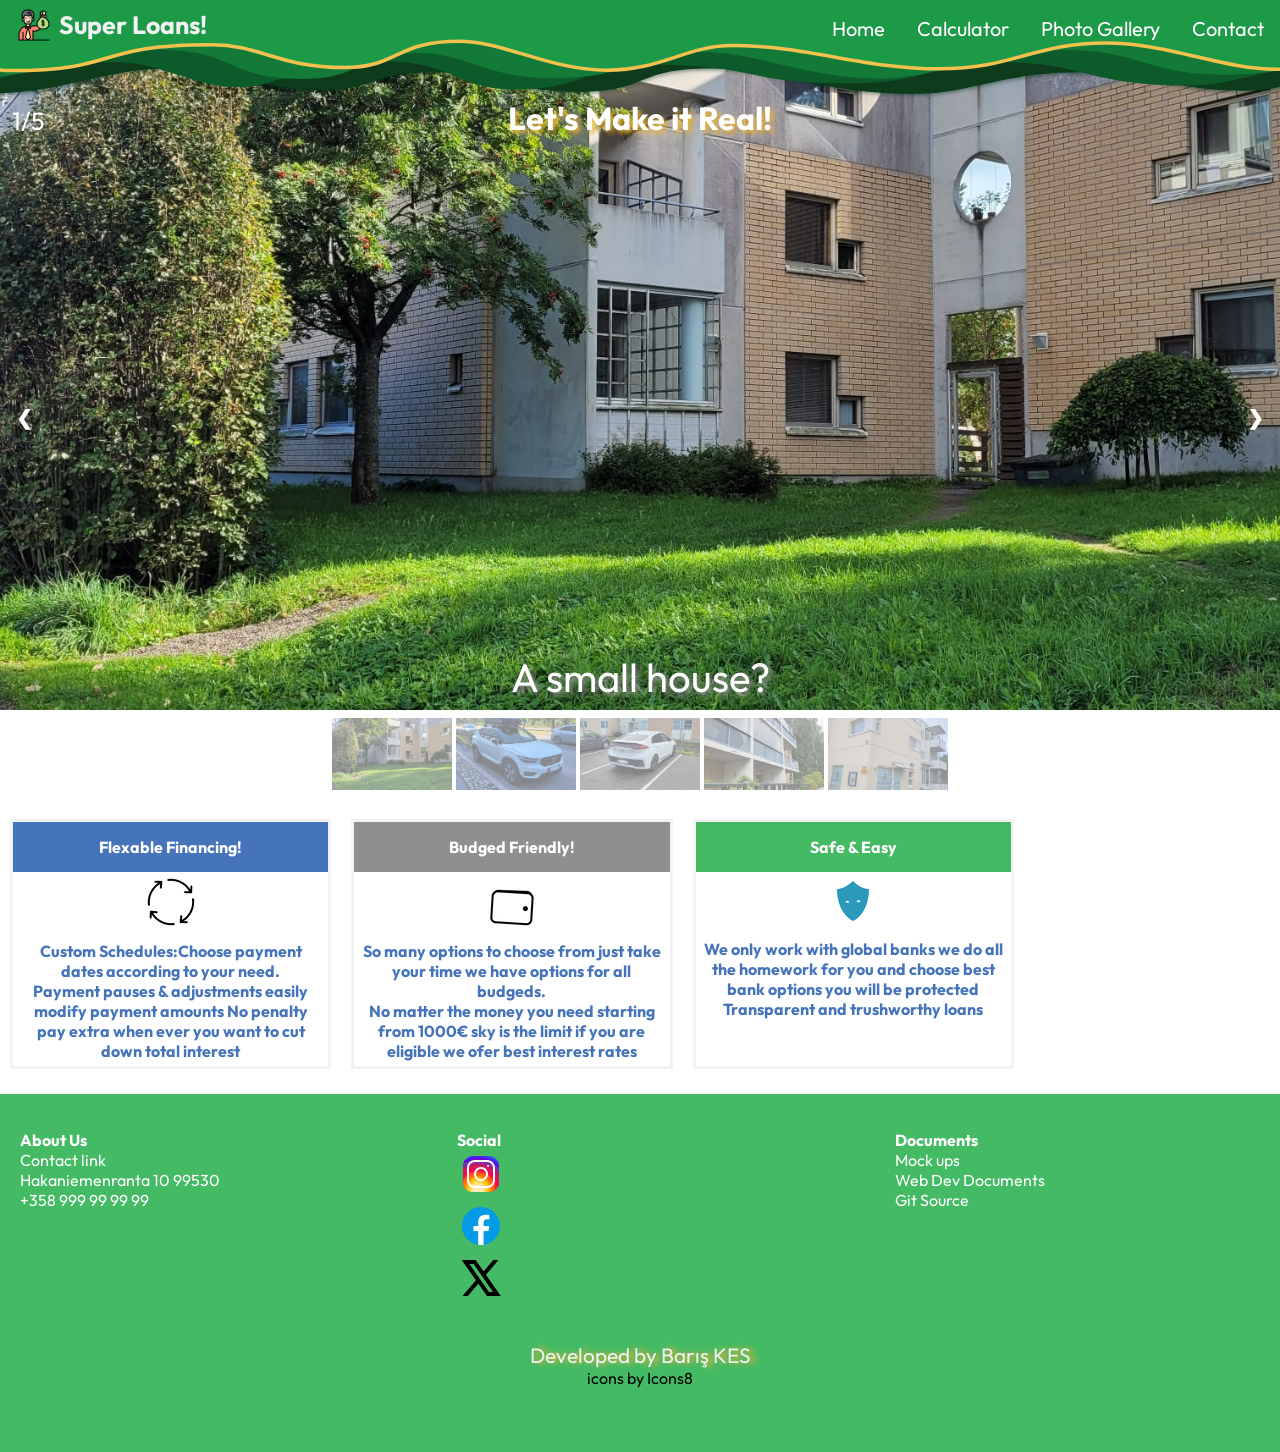
==== index.html @ 7c07ebcc "mockup updates and minor bug fixes.." ====
<!DOCTYPE html>
<html lang="en">

<head>
    <meta charset="UTF-8">
    <meta name="viewport" content="width=device-width, initial-scale=1.0">
    <title>Super Loans!</title>
    <link rel="icon" type="image/x-icon" href="./image/loan32.png">

    <link rel="stylesheet" href="./main.css">

    <link href="https://fonts.googleapis.com/css2?family=Outfit:wght@100..900&display=swap" rel="stylesheet">

</head>

<body>
    <nav>
        <div class="brand">
            <a href="./index.html"><img src="./image/loan32.png" alt="Home"></a>
            <div class="brandName"><a href="./index.html">Super Loans!</a> </div>
        </div>
        <ul>
            <li class="dekstop-menu"><a href="./index.html">Home</a></li>
            <li class="dekstop-menu"><a href="./Calculator/">Calculator</a></li>
            <li class="dekstop-menu"><a href="./Gallery/">Photo Gallery</a></li>
            <li class="dekstop-menu"><a href="./Contact/">Contact</a></li>
            <li class="mobile-menu" onclick="openSideMenu()"><a href="#"><img src="./image/icons8-top-menu-40.png"
                        alt=""></a></li>

        </ul>

        <ul class="sidebar"> <!-- Mobile Menu-->

            <li><a href="./index.html">Home</a></li>
            <li><a href="./Calculator/">Calculator</a></li>
            <li><a href="./Gallery/">Photo Gallery</a></li>
            <li><a href="./Contact/">Contact</a></li>
            <li onclick="closeSideMenu()"><a href="#"><img src="./image/icons8-close-50.png" alt=""></a></li>

        </ul>

    </nav>


    <div class="slider">
        <h1 class="main-content main-slogan"> Let's Make it Real!</h1>
        <div class="imageslider-container">
            <!--Slider Image-->
            <div class="slider-image">
                <div class="image-text">1/5</div>
                <img src="./image/loanAssets/haus1.jpeg" alt="Loan Image 1">
            </div>
            <div class="slider-image">
                <div class="image-text">2/5</div>
                <img src="./image/loanAssets/car1.jpeg" alt="Loan Image 2">

            </div>
            <div class="slider-image">
                <div class="image-text">3/5</div>
                <img src="./image/loanAssets/car2.jpeg" alt="Loan Image 3">

            </div>
            <div class="slider-image">
                <div class="image-text">4/5</div>
                <img src="./image/loanAssets/haus2.jpeg" alt="Loan Image 3">
            </div>
            <div class="slider-image">
                <div class="image-text">5/5</div>
                <img src="./image/loanAssets/haus3.jpeg" alt="Loan Image 3">
            </div>
        </div>
        <a class="previous" onclick="showSlideFromClick(-1)">&#10094;</a>
        <a class="next" onclick="showSlideFromClick(1)">&#10095;</a>
        <div class="current-image-caption">
            <p id="caption">-</p>
        </div>
    </div>
    <div class="thumbnail-images">
        <div class="image-column">
            <img class="pointer-cursor opacity-set" onclick="switchSlide(0)" src="./image/loanAssets/haus1.jpeg"
                alt="A small house?">
        </div>
        <div class="image-column">
            <img class="pointer-cursor opacity-set" onclick="switchSlide(1)" src="./image/loanAssets/car1.jpeg"
                alt="A nice SUV?">
        </div>

        <div class="image-column">
            <img class="pointer-cursor opacity-set" onclick="switchSlide(2)" src="./image/loanAssets/car2.jpeg"
                alt="Or just another sedan?">
        </div>
        <div class="image-column">
            <img class="pointer-cursor opacity-set" onclick="switchSlide(3)" src="./image/loanAssets/haus2.jpeg"
                alt="You can make anything real!">
        </div>
        <div class="image-column">
            <img class="pointer-cursor opacity-set" onclick="switchSlide(4)" src="./image/loanAssets/haus3.jpeg"
                alt="Even a small HOAS can be yours!">
        </div>
    </div>


    <div class="text-row">
        <div class="text-column col1">
            <div class="column-card">
                <h2>
                    Flexable Financing!
                </h2>
                <div class="text-column-content">
                    <p>
                        <img src="./image/icons8-process.gif" alt="process">
                    </p>
                    <p><strong>Custom Schedules:Choose payment dates</strong> according to your need.
                        <br>
                        <strong>Payment pauses & adjustments</strong> easily modify payment amounts
                        <strong>No penalty</strong> pay extra when ever you want to cut down total interest
                    </p>

                </div>
            </div>
        </div>
        <div class="text-column col2">
            <div class="column-card">
                <h2>
                    Budged Friendly!
                </h2>
                <div class="text-column-content">
                    <p>
                        <img src="./image/icons8-wallet.gif" alt="wallet">
                    </p>

                    <p><strong>So many options to choose from</strong> just take your time we have options for all
                        budgeds.
                        <br>
                        <strong>No matter the money you need</strong> starting from 1000€ sky is the limit if
                        you are eligible we ofer best interest rates

                    </p>



                </div>
            </div>
        </div>
        <div class="text-column col3">
            <div class="column-card">
                <h2>
                    Safe & Easy
                </h2>
                <div class="text-column-content">
                    <div class="text-column-content">
                        <p>
                            <img src="./image/icons8-protect.gif" alt="protect">
                        </p>

                        <p><strong>We only work with global banks</strong> we do all the homework for you and choose
                            best bank options
                            you will be <strong>protected</strong>
                            <br>
                            Transparent and trushworthy loans

                        </p>



                    </div>
                </div>
            </div>
        </div>


    </div>

   <footer>
        <div class="footer-content">
            <div class="footer-heading ">
                <h2> About Us</h2>
                <a href="../Contact/"> Contact link</a>
                <a href="#">  Hakaniemenranta 10 99530 </a>
                <a href="#">  +358 999 99 99 99</a>
            </div>
            <div class="footer-heading">
                <h2> Social</h2>
                <a href="#">  <img src="image/icons8-instagram-48.png" alt=""> </a>
                <a href="#">   <img src="image/icons8-facebook-48.png" alt=""> </a>
                <a href="#">   <img src="image/icons8-x-48.png" alt=""> </a>
            </div>
            <div class="footer-heading">
                <h2> Documents</h2>
                
                <a  target="_blank" href="./WebReports/LoanWebSiteMockUp.png">  Mock ups </a>
                
                <a  target="_blank" href="./WebReports/NewSuperLoanWebSiteDocumen.docx">  Web Dev Documents </a>
                <a  target="_blank" href="https://github.com/bariskes11/NewLoadWebSite">  Git Source </a>
            </div>
        </div>

        <div class="poweredby">
            <a class="developer" target="_blank" href="https://bariskes.com">Developed by Barış KES </a>        
            
            
            <br>
            
        <a target="_blank" href="https://icons8.com"> icons by Icons8</a>
        </div>
    </footer>
    <script  src="javascript/imageslider.js"></script>
    <script  src="javascript/menuItems.js"></script>
</body>





</html>
---- main.css ----
/* COLOR PALETTE
#45BA64
#45BAB2
#4574BA
#454545
#F2F2F2
#8F8F8F
*/

:root {
    --palette1: #45BA64;
    --palette2: #45BAB2;
    --palette3: #4574BA;
    --palette4: #e9b234;
    --palette5: #F2F2F2;
    --palette6: #8F8F8F;
    --textcolor1: #FFFFFF;

}


* {

    margin: 0;
    padding: 0;
    box-sizing: border-box;
    

}
body
{
    min-height: 100vh;
}

h2 {
    font-family: "Outfit", sans-serif;
    font-size: 100%;
}

nav {
    z-index: 1000;
    top: 0;
    position: sticky;
    position: -webkit-sticky;
    background: url('./image/nav-waves.svg') no-repeat;
    background-size: 100% 100%;
    box-shadow: outliner 5px 5px 10px var(--palette1);
    margin-bottom: -40px;
    /*added to combine correcyly with slider.*/

}

nav ul {
    list-style-type: none;
    display: flex;
    justify-content: flex-end;
    margin: 0;
    padding: 0;
    font-family: "Outfit", sans-serif;
    /*font family from google fonts "https://fonts.google.com/specimen/Outfit?preview.script=Latn" */
    overflow: hidden;
    margin-bottom: -10px;
    height: 100px;

}
nav .brand
{
    display: flex;
    justify-content: center;
    position: absolute;
    margin-top: 1vh;
    margin-left: 2vh;

}
nav .brandName
{
 font-family: "Outfit", sans-serif;
 color: var(--palette5);
 font-weight: bold;
 font-size: 25px;
 padding-left: 1vh;
 cursor: pointer;
}
.brandName a
{  color: inherit;
  text-decoration: none;

}


.sidebar{/*mobile sidebar menu*/
    position: fixed; /*make sure to snap it to right side*/
    top: 0;
    right:0;
    backdrop-filter: blur(10px); /* blur effect for background*/
    background-color: rgba(0,255,1, .2); /*blur effect bg color  needd alpha*/
    box-shadow: -8px 0 10px rgba(0,0,0,0.6);
    height: 100vh;
    z-index: 1000;
    width: 100%;
    display: none;
    flex-direction: column;
    align-items: flex-start;
    justify-content: flex-start;
    
}
.sidebar li
{
    align-items: left;
    justify-content: left;
    
    
}
.sidebar li a
{
    width: 100%;
    color: #000000;
    font-weight: bold;
    text-shadow: -8px 0 10px rgba(255,255,255,0.6);
}

h1 {
    font-family: "Outfit", sans-serif
}

ul li a {
    display: block;
    color: var(--textcolor1);
    text-align: center;
    padding: 16px 16px;
    text-decoration: none;
    height: 50px;
    font-size: 20px;

}

ul li a:hover,
nav a:active {
    animation-name: bounceAnimation;
    animation-duration: 0.24s;
    animation-iteration-count: 1;
    color: var(--palette4);
    cursor: pointer;
    font-family: "Outfit", sans-serif;
    height: 50px important;
    text-shadow: 5px 5px 5px var(--palette6);
}

@keyframes bounceAnimation {

    0%,
    100% {
        transform: translateY(0);
    }

    50% {
        transform: translateY(-4px);

    }

}

.main-content {

    position: absolute;
    justify-content: center;
    width: 100%;
    z-index: 1;
    text-align: center;
    color: var(--textcolor1);
    text-shadow: 3px 3px 5px var(--palette4);
}

.main-slogan {
    padding: 38px 12px;
}


.image-text {
    color: var(--textcolor1);
    font-size: 25px;
    padding: 45px 12px;
    position: absolute;
    font-family: "Outfit", sans-serif;
    top: 0;
}

.current-image-caption {
    color: var(--textcolor1);
    font-size: 40px;
    padding: 8px 12px;
    position: absolute;
    bottom: 0;
    width: 100%;
    text-align: center;
    margin: 0 0;
    justify-content: center;
    font-family: "Outfit", sans-serif;
    text-shadow: 3px 3px 5px var(--palette6);
}

/*START IMAGE SLIDER STYLE*/
.imageslider-container {
    display: flex;
    transition: transform 0.5s ease;
    gap: 0;
}

.slider-image {
    flex: 0 0 100%;
    position: relative;
    margin: 0;
    padding: 0;
}

.slider {
    position: relative;
    /* this is what hides the neighbors */
    overflow: hidden;
    margin: 0px;
    padding: 0;

}

.slider-image img {
    width: 100%;
    height: 650px;
    object-fit: cover;
    display: block;
    margin: 0;
    padding: 0;
}



.pointer-cursor {
    cursor: pointer;
}

.opacity-set {
    opacity: 0.6;
}

.opacity-set,
.active:hover {
    opacity: 1;
}

.previous,
.next {
    cursor: pointer;
    position: absolute;
    top: 55%;
    transform: translateY(-50%);
    /* replaces margin-top */
    padding: 16px;
    color: var(--textcolor1);
    font-weight: bold;
    font-size: 20px;
    user-select: none;
    -webkit-user-select: none;
}

.previous:focus,
.previous:active,
.next:focus,
.next:active {
    color: var(--textcolor1);
    padding: 16px;
    border: none;
    height: auto;
    line-height: normal;
    outline: none;
    box-shadow: none;
    text-decoration: none;


}


.next {
    right: 0;
    border-radius: 3px 0 0 3px;
}

.previous {
    left: 0;
    border-radius: 3px 0 0 3px;
}

.previous:hover,
.next:hover {
    background-color: #000011;
    opacity: 1;
}

.thumbnail-images {
    display: flex;
    justify-content: center;
    /* the group sits in the middle */
    flex-wrap: wrap;
    /* wraps on narrow phones instead of overflowing */
    gap: 4px;
    /* the few-pixel offset between images */
    margin-top: 8px;
}

.thumbnail-images img {
    width: clamp(70px, 12vw, 120px);
    /* 120px on desktop, a bit smaller on phones */
    aspect-ratio: 5 / 3;
    object-fit: cover;
    cursor: pointer;
    opacity: 0.5;
    transition: opacity 0.2s;
}

.thumbnail-images img:hover {
    opacity: 1;
}

/*END IMAGE SLIDER STYLE*/

/*START TEXT CONTENT STYLE*/
/* box objects*/
.text-column {
    margin: 10px;
    cursor: pointer;
    flex: 1 200px;
    border-color: var(--palette5);
    box-shadow: outliner 0 0 10px var(--palette1);
    border-style: solid;

}

.col1 {
    background-color: var(--palette3);

}

.col2 {
    background-color: var(--palette6);

}

.col3 {
    background-color: var(--palette1);

}

.text-column h2 {
    color: var(--textcolor1);
    justify-content: center;
    text-align: center;

}


.text-row {


    display: flex;
    flex-wrap: wrap;
    min-height: 300px;
    max-width: 80%;
    align-content: center;
    justify-self: center;
    
    
}

.column-card {
    display: flex;
    flex-direction: column;
    height: 100%;
}

.column-card h2
{
    padding: 15px;
    font-size: 100%;
}
.text-column-content {

    border-width: 3px;
    background-color: white;
    width: 100%;
    flex: 1;

}

.text-column-content p {
    text-align: center;
    font-family: "Outfit", sans-serif;
    font-weight: bold;
    padding: 5px;
    color: var(--palette3);
}






/*END TEXT CONTENT STYLE*/
.footer-content {

    background-color: var(--palette1);
    color: var(--textcolor1);
    display: flex;
    flex-wrap: wrap;
    gap: 2rem 4rem;
    padding: 2rem 1rem;
}

footer {
    position: static;
    margin-top: auto;

    width: 100%;
    background-color: var(--palette1);
    padding-bottom: 4rem;
}

.footer-heading {
    flex: 1 1 180px;
    display: flex;
    flex-direction: column;
    padding: 4px;
}

footer a {
    font-family: "Outfit", sans-serif;
    position: relative;
    text-decoration: none;
    color: inherit;
    width: fit-content;

}

footer a::after {
    content: "";
    position: absolute;
    left: 0;
    bottom: -2px;
    width: 100%;
    height: 2px;
    background-color: var(--textcolor1);
    transform: scaleX(0);
    transform-origin: left;
    transition: transform 0.25s ease;

}

footer a:hover::after {
    transform: scaleX(1);
    
}

footer .poweredby {
    justify-content: center;
    text-align: center;
}
footer .developer
{
     text-shadow: 5px 0px 5px var(--palette4);
     font-size: 1.3rem;
     color: var(--palette5);
     height: 100%;
     width: 100%;
}
.mobile-menu
{
    display: none;
}

/*Mobile Resolution setting*/
@media (max-width:800px) {
.dekstop-menu
{
    display: none;
}    
.mobile-menu
{
    display: inline;
}
    .slider-image img {
        object-fit: scale-down;
    }

    nav {
        background: url('./image/nav-waves-mobile.svg') no-repeat;
        z-index: 1000;
        top: 0;
        position: sticky;
        position: -webkit-sticky;
        background-size: 100% 100%;
        box-shadow: outliner 5px 5px 10px var(--palette1);
        margin-bottom: -40px;
    }

    .main-slogan {
        padding: 58px 12px;
    }


    .image-text {
        font-size: 15px;
    }

    .current-image-caption {

        font-size: 30px;
        padding: 58px 12px;

    }

}
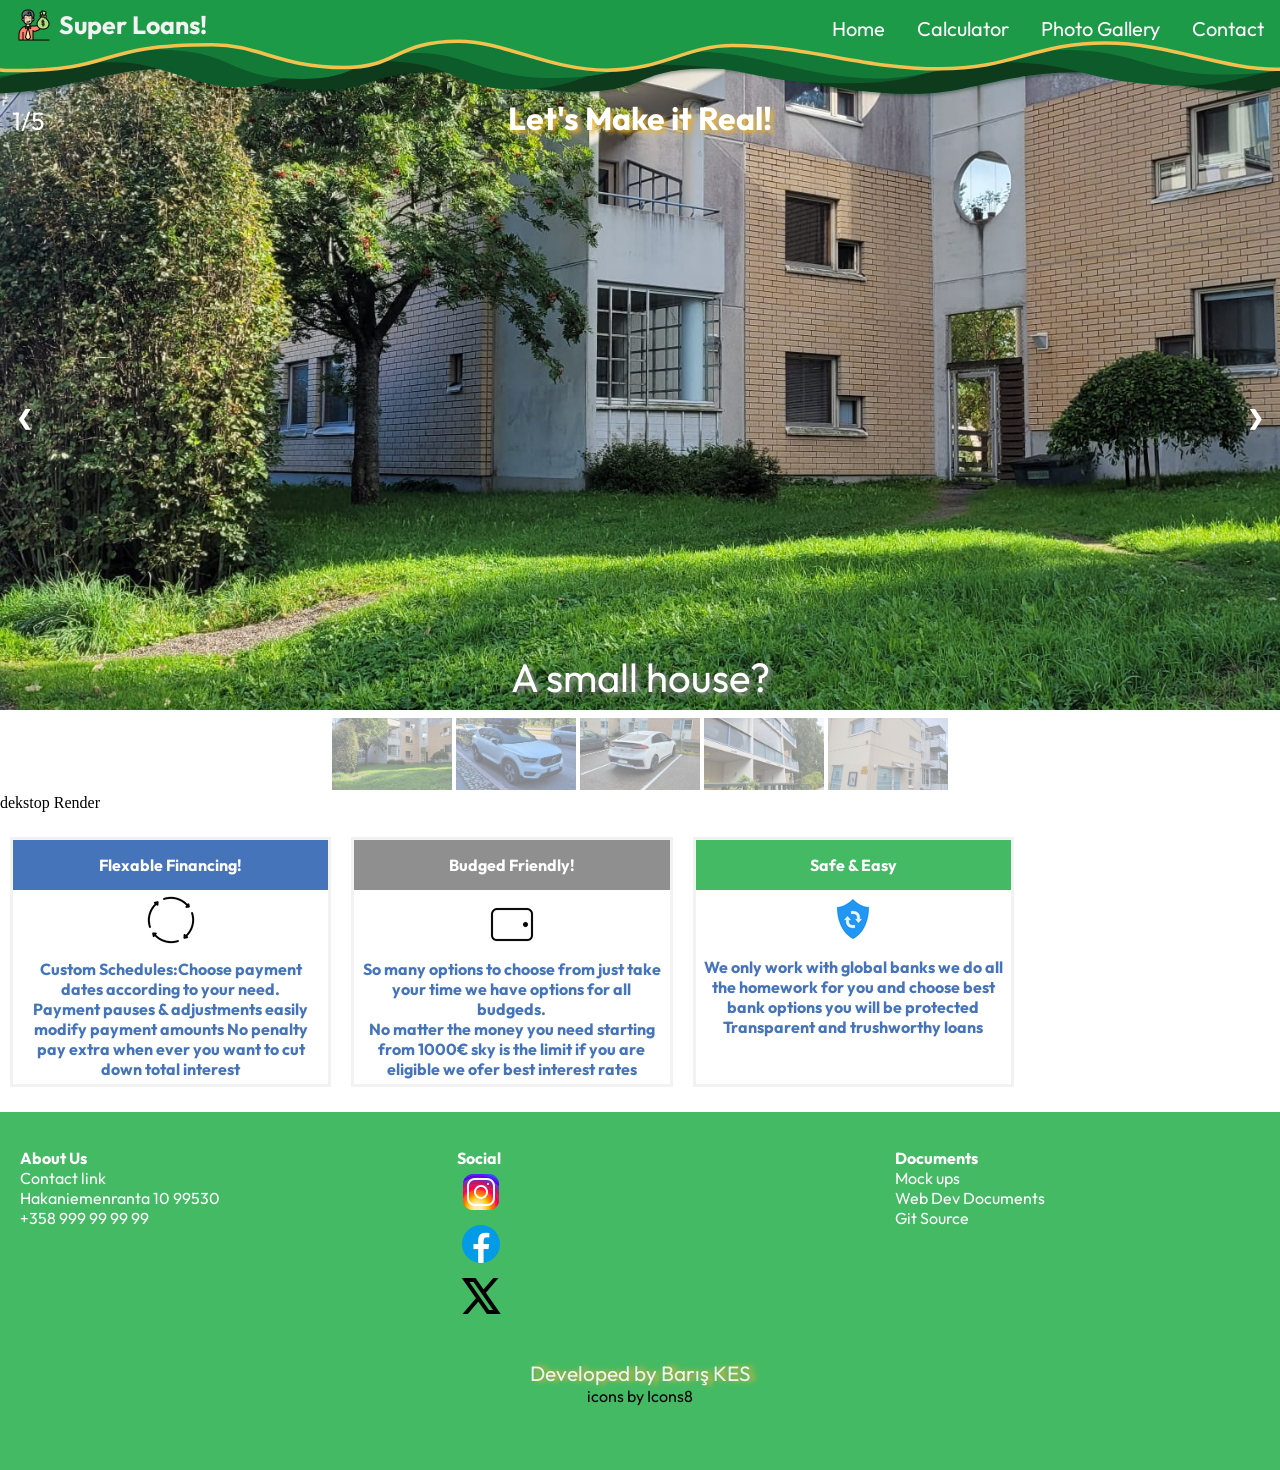
==== commit c879ab94: "different pictures for different resolutions." ====
--- a/index.html
+++ b/index.html
@@ -48,25 +48,48 @@
             <!--Slider Image-->
             <div class="slider-image">
                 <div class="image-text">1/5</div>
-                <img src="./image/loanAssets/haus1.jpeg" alt="Loan Image 1">
+                <img class="img-desktop" src="./image/loanAssets/haus1.jpeg" loading="lazy" alt="Loan Image 1">
+                <img class="img-tablet" src="./image/loanAssets/tablet/haus1_tablet.jpeg" loading="lazy"
+                    alt="Loan Image 1">
+                <img class="img-mobile" src="./image/loanAssets/mobile/haus1_mobile.jpeg" loading="lazy"
+                    alt="Loan Image 1">
             </div>
             <div class="slider-image">
                 <div class="image-text">2/5</div>
-                <img src="./image/loanAssets/car1.jpeg" alt="Loan Image 2">
+                <img class="img-desktop" src="./image/loanAssets/car1.jpeg" loading="lazy" alt="Loan Image 2">
+                <img class="img-tablet" src="./image/loanAssets/tablet/car1_tablet.jpeg" loading="lazy"
+                    alt="Loan Image 2">
+                <img class="img-mobile" src="./image/loanAssets/mobile/car1_mobile.jpeg" loading="lazy"
+                    alt="Loan Image 2">
 
             </div>
             <div class="slider-image">
                 <div class="image-text">3/5</div>
-                <img src="./image/loanAssets/car2.jpeg" alt="Loan Image 3">
+                <img class="img-desktop" src="./image/loanAssets/car2.jpeg" loading="lazy" alt="Loan Image 3">
+                <img class="img-tablet" src="./image/loanAssets/tablet/car2_tablet.jpeg" loading="lazy"
+                    alt="Loan Image 3">
+                <img class="img-mobile" src="./image/loanAssets/mobile/car2_mobile.jpeg" loading="lazy"
+                    alt="Loan Image 3">
+
 
             </div>
             <div class="slider-image">
                 <div class="image-text">4/5</div>
-                <img src="./image/loanAssets/haus2.jpeg" alt="Loan Image 3">
-            </div>
+                <img class="img-desktop" src="./image/loanAssets/haus2.jpeg" loading="lazy" alt="Loan Image 4">
+                <img class="img-tablet" src="./image/loanAssets/tablet/haus2_tablet.jpeg" loading="lazy"
+                    alt="Loan Image 4">
+                <img class="img-mobile" src="./image/loanAssets/mobile/haus2_mobile.jpeg" loading="lazy"
+                    alt="Loan Image 4">
+            </div>
+            
             <div class="slider-image">
                 <div class="image-text">5/5</div>
-                <img src="./image/loanAssets/haus3.jpeg" alt="Loan Image 3">
+                <img class="img-desktop" src="./image/loanAssets/haus3.jpeg" loading="lazy" alt="Loan Image 5">
+                <img class="img-tablet" src="./image/loanAssets/tablet/haus3_tablet.jpeg" loading="lazy"
+                    alt="Loan Image 5">
+                <img class="img-mobile" src="./image/loanAssets/mobile/haus3_mobile.jpeg" loading="lazy"
+                    alt="Loan Image 5">
+                
             </div>
         </div>
         <a class="previous" onclick="showSlideFromClick(-1)">&#10094;</a>
@@ -77,28 +100,36 @@
     </div>
     <div class="thumbnail-images">
         <div class="image-column">
-            <img class="pointer-cursor opacity-set" onclick="switchSlide(0)" src="./image/loanAssets/haus1.jpeg"
-                alt="A small house?">
-        </div>
-        <div class="image-column">
-            <img class="pointer-cursor opacity-set" onclick="switchSlide(1)" src="./image/loanAssets/car1.jpeg"
-                alt="A nice SUV?">
-        </div>
-
-        <div class="image-column">
-            <img class="pointer-cursor opacity-set" onclick="switchSlide(2)" src="./image/loanAssets/car2.jpeg"
-                alt="Or just another sedan?">
-        </div>
-        <div class="image-column">
-            <img class="pointer-cursor opacity-set" onclick="switchSlide(3)" src="./image/loanAssets/haus2.jpeg"
-                alt="You can make anything real!">
-        </div>
-        <div class="image-column">
-            <img class="pointer-cursor opacity-set" onclick="switchSlide(4)" src="./image/loanAssets/haus3.jpeg"
-                alt="Even a small HOAS can be yours!">
-        </div>
-    </div>
-
+            <img class="pointer-cursor opacity-set" onclick="switchSlide(0)"
+                src="./image/loanAssets/thumb/haus1_thumb.jpeg" alt="A small house?">
+        </div>
+        <div class="image-column">
+            <img class="pointer-cursor opacity-set" onclick="switchSlide(1)"
+                src="./image/loanAssets/thumb/car1_thumb.jpeg" alt="A nice SUV?">
+        </div>
+
+        <div class="image-column">
+            <img class="pointer-cursor opacity-set" onclick="switchSlide(2)"
+                src="./image/loanAssets/thumb/car2_thumb.jpeg" alt="Or just another sedan?">
+        </div>
+        <div class="image-column">
+            <img class="pointer-cursor opacity-set" onclick="switchSlide(3)"
+                src="./image/loanAssets/thumb/haus2_thumb.jpeg" alt="You can make anything real!">
+        </div>
+        <div class="image-column">
+            <img class="pointer-cursor opacity-set" onclick="switchSlide(4)"
+                src="./image/loanAssets/thumb/haus3_thumb.jpeg" alt="Even a small HOAS can be yours!">
+        </div>
+    </div>
+    <div>
+
+        <div class="img-desktop"> dekstop Render</div>
+        <div class="img-tablet"> tablet render</div>
+        <div class="img-mobile"> mobile Render</div>
+        
+
+
+    </div>
 
     <div class="text-row">
         <div class="text-column col1">
@@ -171,41 +202,41 @@
 
     </div>
 
-   <footer>
+    <footer>
         <div class="footer-content">
             <div class="footer-heading ">
                 <h2> About Us</h2>
                 <a href="../Contact/"> Contact link</a>
-                <a href="#">  Hakaniemenranta 10 99530 </a>
-                <a href="#">  +358 999 99 99 99</a>
+                <a href="#"> Hakaniemenranta 10 99530 </a>
+                <a href="#"> +358 999 99 99 99</a>
             </div>
             <div class="footer-heading">
                 <h2> Social</h2>
-                <a href="#">  <img src="image/icons8-instagram-48.png" alt=""> </a>
-                <a href="#">   <img src="image/icons8-facebook-48.png" alt=""> </a>
-                <a href="#">   <img src="image/icons8-x-48.png" alt=""> </a>
+                <a href="#"> <img src="image/icons8-instagram-48.png" alt=""> </a>
+                <a href="#"> <img src="image/icons8-facebook-48.png" alt=""> </a>
+                <a href="#"> <img src="image/icons8-x-48.png" alt=""> </a>
             </div>
             <div class="footer-heading">
                 <h2> Documents</h2>
-                
-                <a  target="_blank" href="./WebReports/LoanWebSiteMockUp.png">  Mock ups </a>
-                
-                <a  target="_blank" href="./WebReports/NewSuperLoanWebSiteDocumen.docx">  Web Dev Documents </a>
-                <a  target="_blank" href="https://github.com/bariskes11/NewLoadWebSite">  Git Source </a>
+
+                <a target="_blank" href="./WebReports/LoanWebSiteMockUp.png"> Mock ups </a>
+
+                <a target="_blank" href="./WebReports/NewSuperLoanWebSiteDocumen.docx"> Web Dev Documents </a>
+                <a target="_blank" href="https://github.com/bariskes11/NewLoadWebSite"> Git Source </a>
             </div>
         </div>
 
         <div class="poweredby">
-            <a class="developer" target="_blank" href="https://bariskes.com">Developed by Barış KES </a>        
-            
-            
+            <a class="developer" target="_blank" href="https://bariskes.com">Developed by Barış KES </a>
+
+
             <br>
-            
-        <a target="_blank" href="https://icons8.com"> icons by Icons8</a>
+
+            <a target="_blank" href="https://icons8.com"> icons by Icons8</a>
         </div>
     </footer>
-    <script  src="javascript/imageslider.js"></script>
-    <script  src="javascript/menuItems.js"></script>
+    <script src="javascript/imageslider.js"></script>
+    <script src="javascript/menuItems.js"></script>
 </body>
 
 
--- a/main.css
+++ b/main.css
@@ -24,11 +24,11 @@
     margin: 0;
     padding: 0;
     box-sizing: border-box;
-    
-
-}
-body
-{
+
+
+}
+
+body {
     min-height: 100vh;
 }
 
@@ -63,8 +63,8 @@
     height: 100px;
 
 }
-nav .brand
-{
+
+nav .brand {
     display: flex;
     justify-content: center;
     position: absolute;
@@ -72,29 +72,34 @@
     margin-left: 2vh;
 
 }
-nav .brandName
-{
- font-family: "Outfit", sans-serif;
- color: var(--palette5);
- font-weight: bold;
- font-size: 25px;
- padding-left: 1vh;
- cursor: pointer;
-}
-.brandName a
-{  color: inherit;
-  text-decoration: none;
-
-}
-
-
-.sidebar{/*mobile sidebar menu*/
-    position: fixed; /*make sure to snap it to right side*/
+
+nav .brandName {
+    font-family: "Outfit", sans-serif;
+    color: var(--palette5);
+    font-weight: bold;
+    font-size: 25px;
+    padding-left: 1vh;
+    cursor: pointer;
+}
+
+.brandName a {
+    color: inherit;
+    text-decoration: none;
+
+}
+
+
+.sidebar {
+    /*mobile sidebar menu*/
+    position: fixed;
+    /*make sure to snap it to right side*/
     top: 0;
-    right:0;
-    backdrop-filter: blur(10px); /* blur effect for background*/
-    background-color: rgba(0,255,1, .2); /*blur effect bg color  needd alpha*/
-    box-shadow: -8px 0 10px rgba(0,0,0,0.6);
+    right: 0;
+    backdrop-filter: blur(10px);
+    /* blur effect for background*/
+    background-color: rgba(0, 255, 1, .2);
+    /*blur effect bg color  needd alpha*/
+    box-shadow: -8px 0 10px rgba(0, 0, 0, 0.6);
     height: 100vh;
     z-index: 1000;
     width: 100%;
@@ -102,21 +107,21 @@
     flex-direction: column;
     align-items: flex-start;
     justify-content: flex-start;
-    
-}
-.sidebar li
-{
+
+}
+
+.sidebar li {
     align-items: left;
     justify-content: left;
-    
-    
-}
-.sidebar li a
-{
+
+
+}
+
+.sidebar li a {
     width: 100%;
     color: #000000;
     font-weight: bold;
-    text-shadow: -8px 0 10px rgba(255,255,255,0.6);
+    text-shadow: -8px 0 10px rgba(255, 255, 255, 0.6);
 }
 
 h1 {
@@ -206,6 +211,13 @@
     gap: 0;
 }
 
+.img-mobile,
+.img-tablet,
+.img-desktop {
+    display: none;
+
+}
+
 .slider-image {
     flex: 0 0 100%;
     position: relative;
@@ -226,7 +238,6 @@
     width: 100%;
     height: 650px;
     object-fit: cover;
-    display: block;
     margin: 0;
     padding: 0;
 }
@@ -365,8 +376,8 @@
     max-width: 80%;
     align-content: center;
     justify-self: center;
-    
-    
+
+
 }
 
 .column-card {
@@ -375,11 +386,11 @@
     height: 100%;
 }
 
-.column-card h2
-{
+.column-card h2 {
     padding: 15px;
     font-size: 100%;
 }
+
 .text-column-content {
 
     border-width: 3px;
@@ -454,39 +465,81 @@
 
 footer a:hover::after {
     transform: scaleX(1);
-    
+
 }
 
 footer .poweredby {
     justify-content: center;
     text-align: center;
 }
-footer .developer
-{
-     text-shadow: 5px 0px 5px var(--palette4);
-     font-size: 1.3rem;
-     color: var(--palette5);
-     height: 100%;
-     width: 100%;
-}
-.mobile-menu
-{
+
+footer .developer {
+    text-shadow: 5px 0px 5px var(--palette4);
+    font-size: 1.3rem;
+    color: var(--palette5);
+    height: 100%;
+    width: 100%;
+}
+
+.mobile-menu {
     display: none;
+}
+
+@media (min-width: 1024px) {
+    .img-desktop {
+        display: block;
+    }
+
+    .img-tablet {
+        display: none;
+    }
+
+    .img-mobile {
+        display: none;
+    }
+
+
+}
+
+
+/*Tablet Resolution setting*/
+@media (min-width: 800px) and (max-width: 1024px) {
+    .img-tablet {
+        display: block;
+    }
+
+    .img-mobile {
+        display: none;
+    }
+
+    .img-desktop {
+        display: none;
+    }
 }
 
 /*Mobile Resolution setting*/
 @media (max-width:800px) {
-.dekstop-menu
-{
-    display: none;
-}    
-.mobile-menu
-{
-    display: inline;
-}
-    .slider-image img {
-        object-fit: scale-down;
-    }
+    .img-mobile {
+        display: block;
+    }
+
+    .img-tablet {
+        display: none;
+    }
+
+    .img-desktop {
+        display: none;
+    }
+
+    .dekstop-menu {
+        display: none;
+    }
+
+    .mobile-menu {
+        display: inline;
+    }
+
+
 
     nav {
         background: url('./image/nav-waves-mobile.svg') no-repeat;
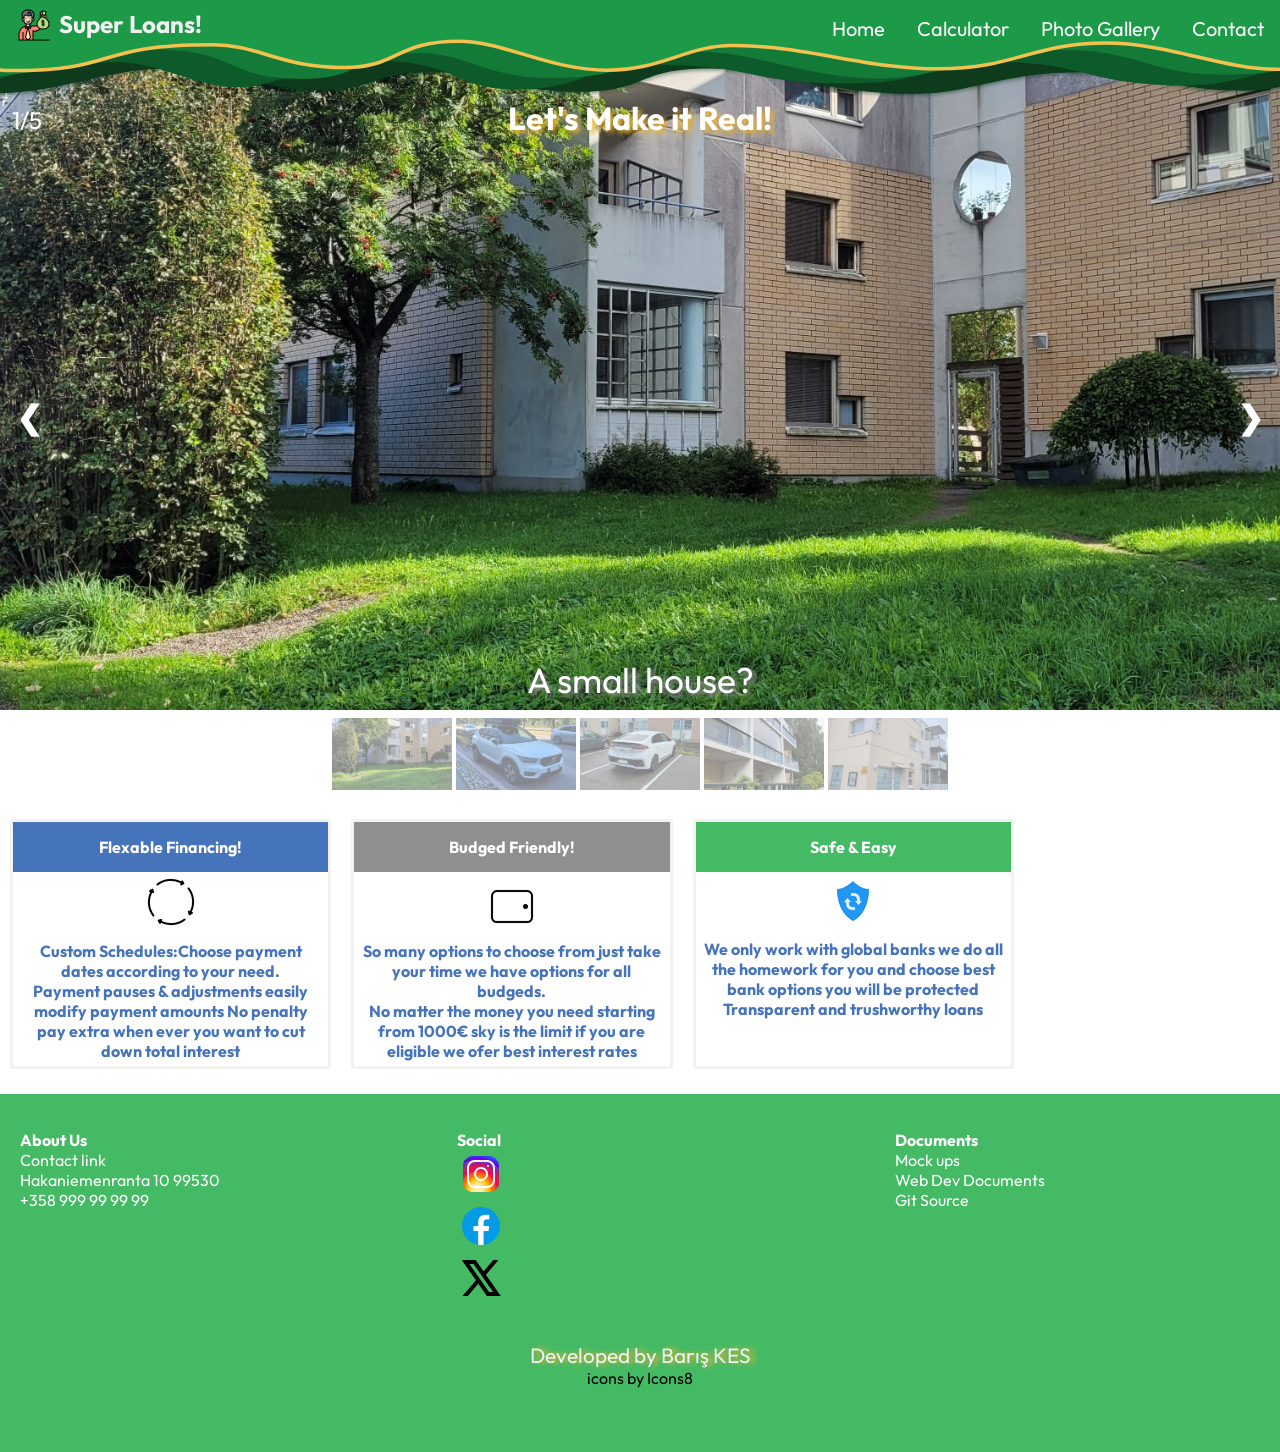
==== commit 945d4c64: "avidemux operations and font fixes. gallery page improvements." ====
--- a/index.html
+++ b/index.html
@@ -121,15 +121,7 @@
                 src="./image/loanAssets/thumb/haus3_thumb.jpeg" alt="Even a small HOAS can be yours!">
         </div>
     </div>
-    <div>
-
-        <div class="img-desktop"> dekstop Render</div>
-        <div class="img-tablet"> tablet render</div>
-        <div class="img-mobile"> mobile Render</div>
-        
-
-
-    </div>
+
 
     <div class="text-row">
         <div class="text-column col1">
--- a/main.css
+++ b/main.css
@@ -77,7 +77,7 @@
     font-family: "Outfit", sans-serif;
     color: var(--palette5);
     font-weight: bold;
-    font-size: 25px;
+    font-size: 1.5rem;
     padding-left: 1vh;
     cursor: pointer;
 }
@@ -135,7 +135,7 @@
     padding: 16px 16px;
     text-decoration: none;
     height: 50px;
-    font-size: 20px;
+    font-size: 1.25rem;
 
 }
 
@@ -183,7 +183,7 @@
 
 .image-text {
     color: var(--textcolor1);
-    font-size: 25px;
+    font-size: 1.5rem;
     padding: 45px 12px;
     position: absolute;
     font-family: "Outfit", sans-serif;
@@ -192,7 +192,7 @@
 
 .current-image-caption {
     color: var(--textcolor1);
-    font-size: 40px;
+    font-size: 2.2rem;
     padding: 8px 12px;
     position: absolute;
     bottom: 0;
@@ -267,7 +267,7 @@
     padding: 16px;
     color: var(--textcolor1);
     font-weight: bold;
-    font-size: 20px;
+    font-size: 2rem;
     user-select: none;
     -webkit-user-select: none;
 }
@@ -558,12 +558,12 @@
 
 
     .image-text {
-        font-size: 15px;
+        font-size: 1rem;
     }
 
     .current-image-caption {
 
-        font-size: 30px;
+        font-size: 2rem;
         padding: 58px 12px;
 
     }
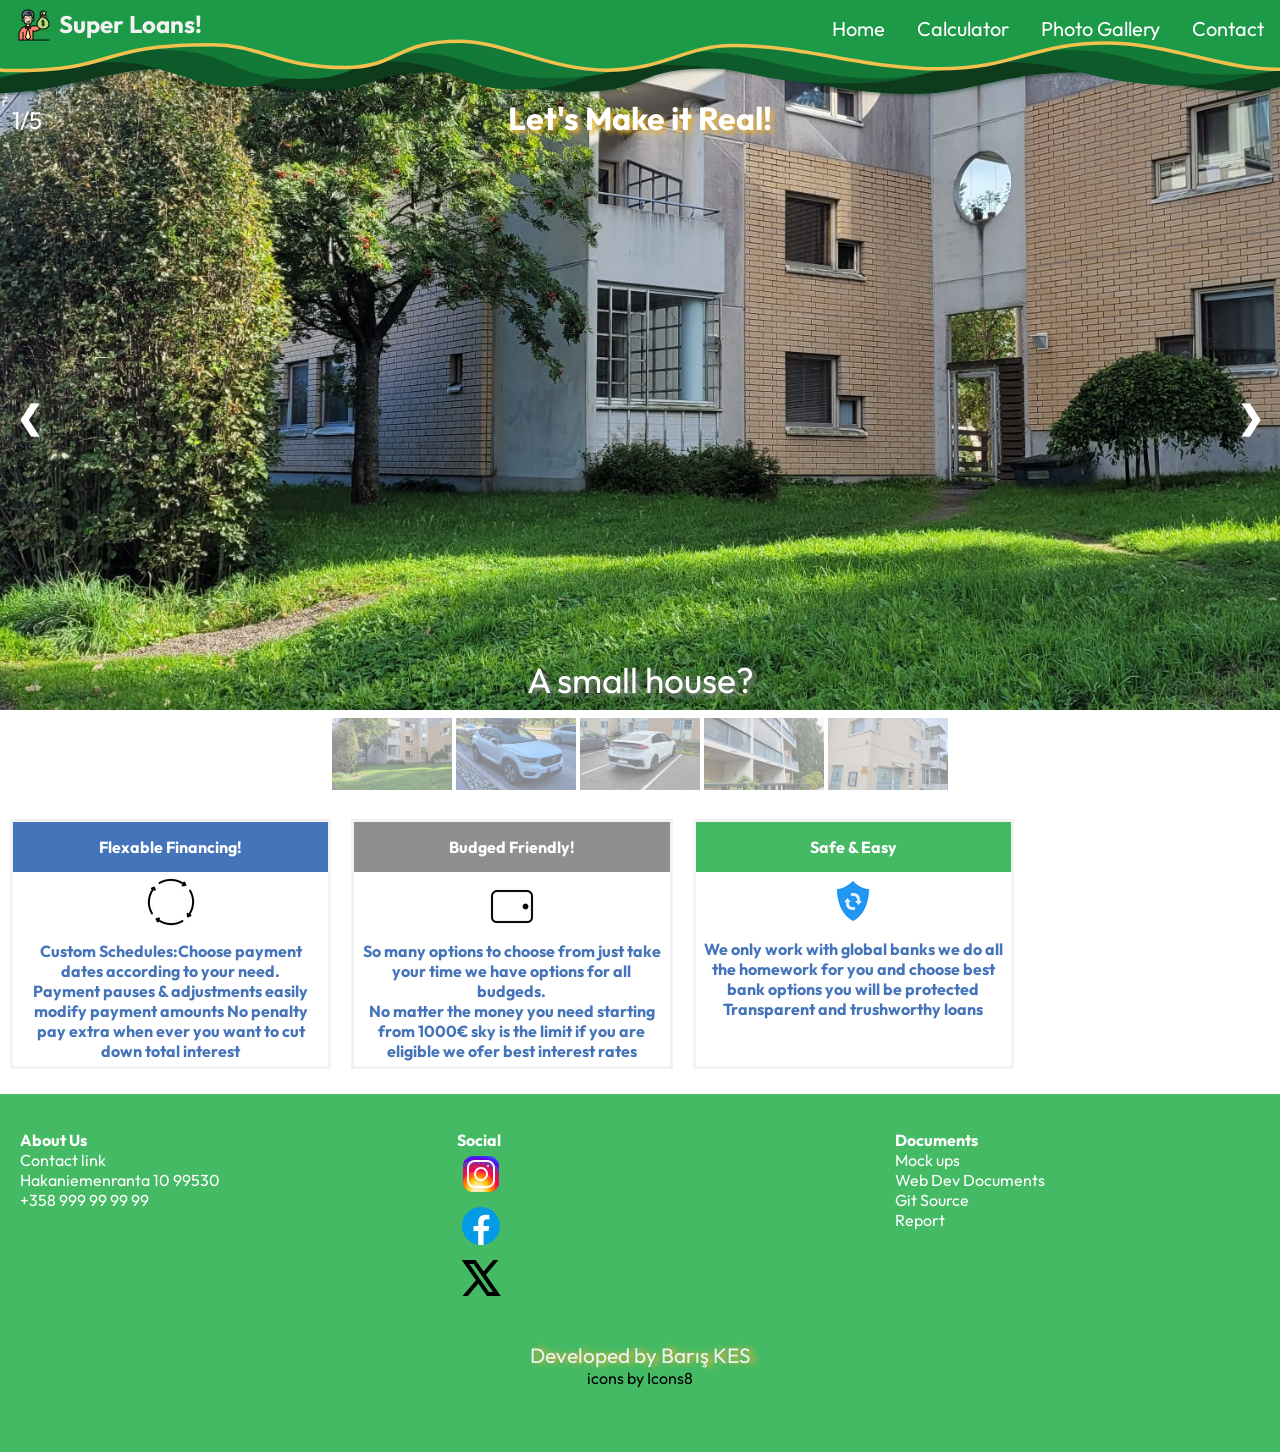
==== commit bc42ecee: "adding web report" ====
--- a/index.html
+++ b/index.html
@@ -215,15 +215,13 @@
 
                 <a target="_blank" href="./WebReports/NewSuperLoanWebSiteDocumen.docx"> Web Dev Documents </a>
                 <a target="_blank" href="https://github.com/bariskes11/NewLoadWebSite"> Git Source </a>
+                <a  href="./Report/"> Report </a>
             </div>
         </div>
 
         <div class="poweredby">
             <a class="developer" target="_blank" href="https://bariskes.com">Developed by Barış KES </a>
-
-
             <br>
-
             <a target="_blank" href="https://icons8.com"> icons by Icons8</a>
         </div>
     </footer>
@@ -231,8 +229,4 @@
     <script src="javascript/menuItems.js"></script>
 </body>
 
-
-
-
-
 </html>
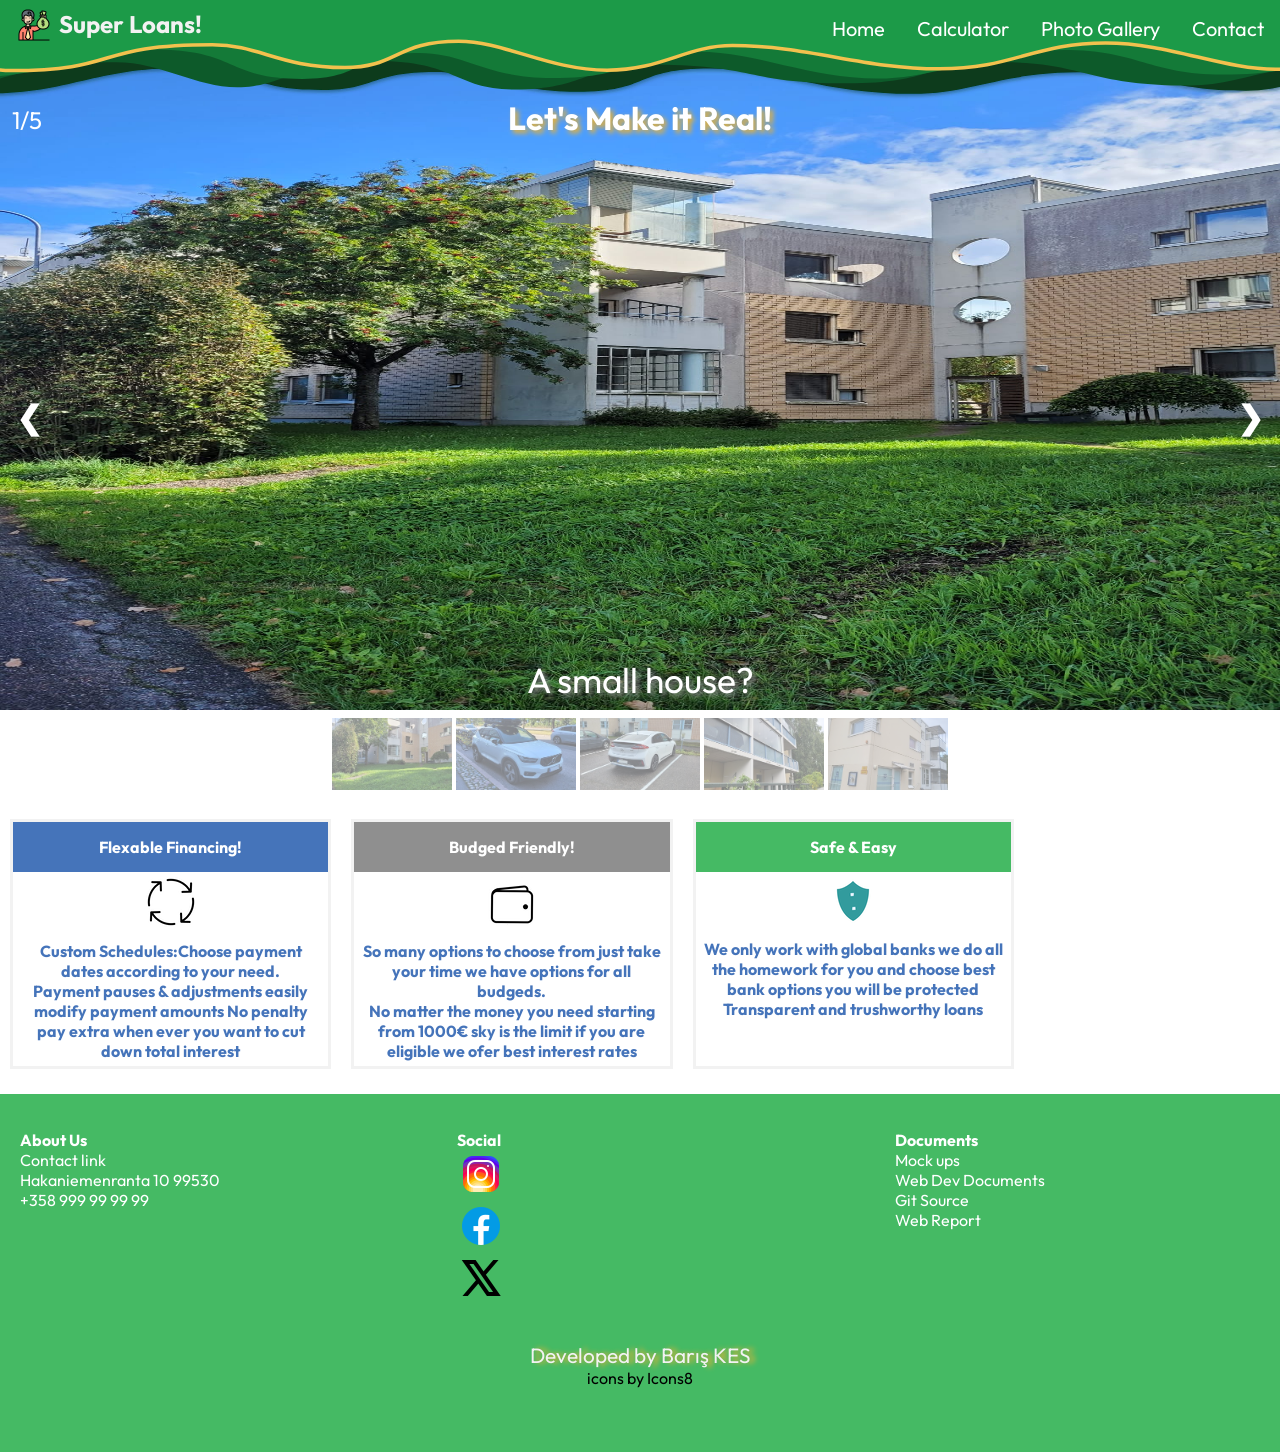
==== commit a0a60fe5: "Adding web report link." ====
--- a/index.html
+++ b/index.html
@@ -215,7 +215,7 @@
 
                 <a target="_blank" href="./WebReports/NewSuperLoanWebSiteDocumen.docx"> Web Dev Documents </a>
                 <a target="_blank" href="https://github.com/bariskes11/NewLoadWebSite"> Git Source </a>
-                <a  href="./Report/"> Report </a>
+                <a  href="./Report/">Web Report </a>
             </div>
         </div>
 
--- a/main.css
+++ b/main.css
@@ -237,7 +237,6 @@
 .slider-image img {
     width: 100%;
     height: 650px;
-    object-fit: cover;
     margin: 0;
     padding: 0;
 }
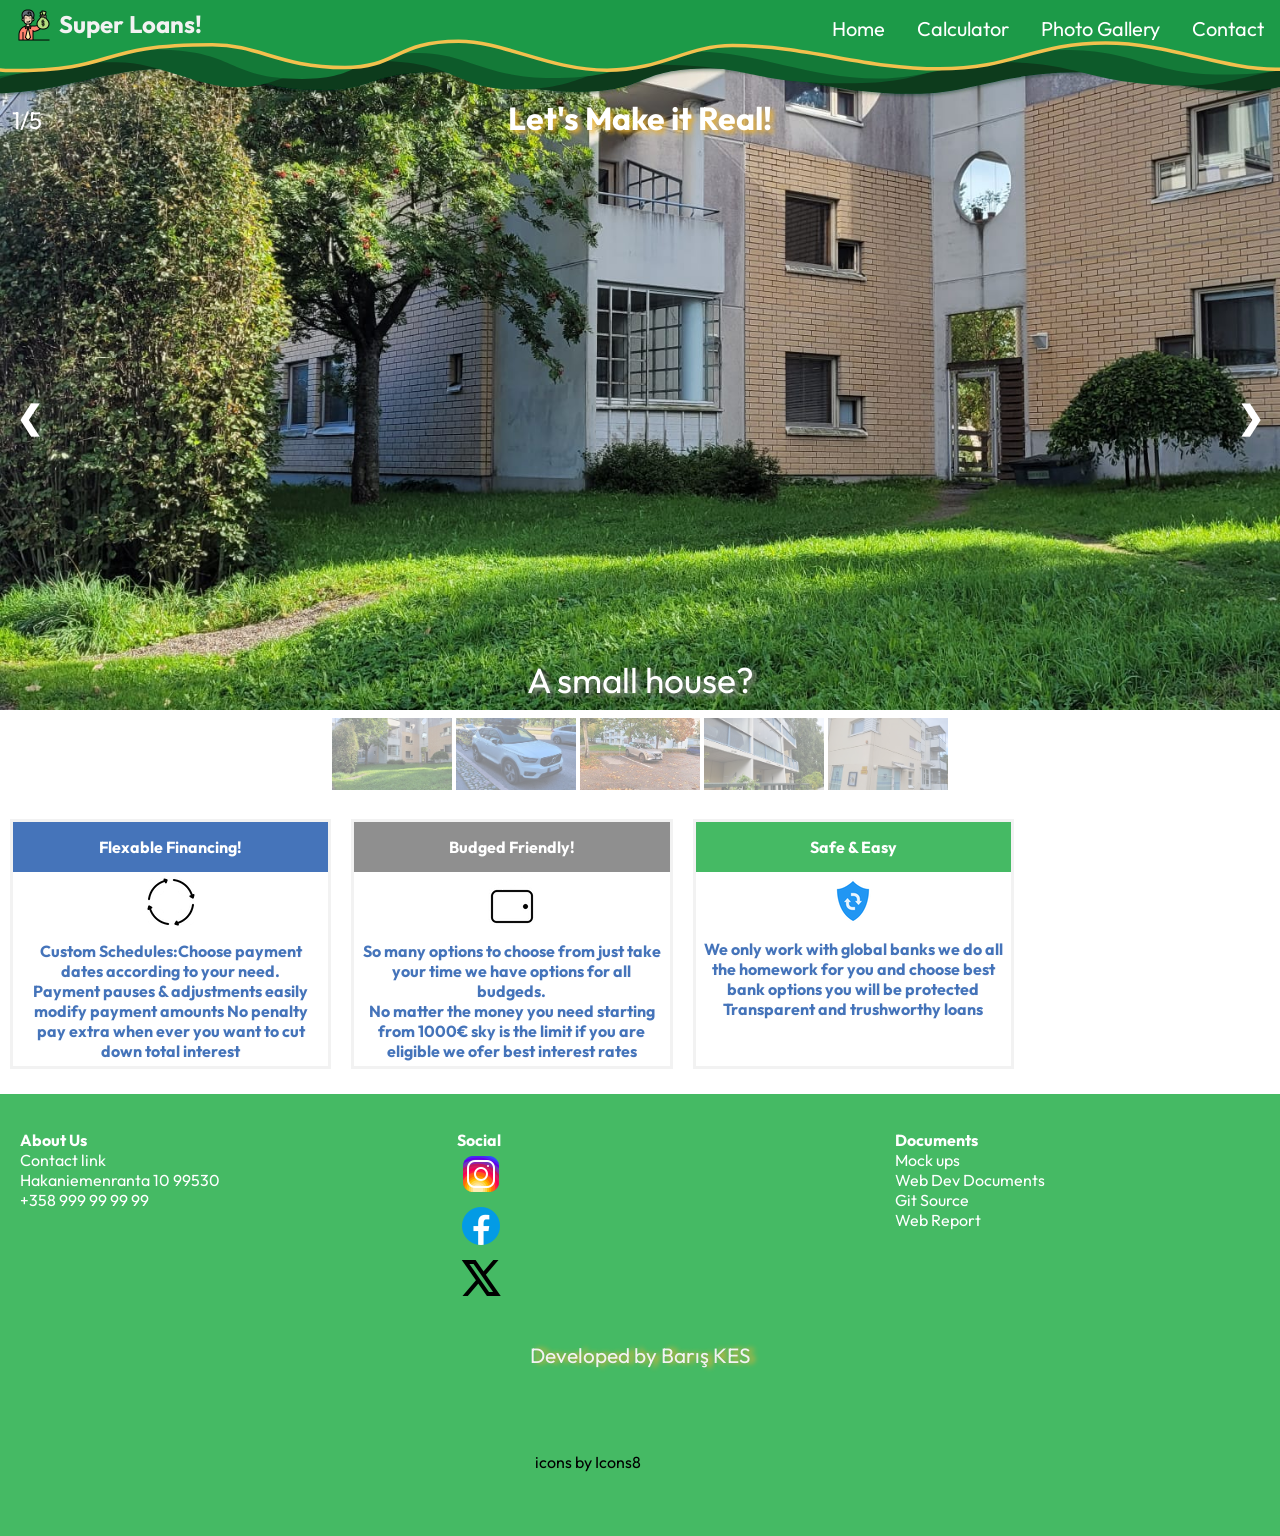
==== commit 686e8a5b: "minor fixes." ====
--- a/index.html
+++ b/index.html
@@ -110,7 +110,7 @@
 
         <div class="image-column">
             <img class="pointer-cursor opacity-set" onclick="switchSlide(2)"
-                src="./image/loanAssets/thumb/car2_thumb.jpeg" alt="Or just another sedan?">
+                src="./image/loanAssets/thumb/car2_thumb.jpeg" alt="Or a cool SUV?">
         </div>
         <div class="image-column">
             <img class="pointer-cursor opacity-set" onclick="switchSlide(3)"
@@ -223,6 +223,9 @@
             <a class="developer" target="_blank" href="https://bariskes.com">Developed by Barış KES </a>
             <br>
             <a target="_blank" href="https://icons8.com"> icons by Icons8</a>
+                 <svg width="100" height="100" xmlns="http://www.w3.org/2000/svg"   >
+                    <circle  id ="animated-circle" />
+                </svg>
         </div>
     </footer>
     <script src="javascript/imageslider.js"></script>
--- a/main.css
+++ b/main.css
@@ -8,563 +8,544 @@
 */
 
 :root {
-    --palette1: #45BA64;
-    --palette2: #45BAB2;
-    --palette3: #4574BA;
-    --palette4: #e9b234;
-    --palette5: #F2F2F2;
-    --palette6: #8F8F8F;
-    --textcolor1: #FFFFFF;
-
-}
-
+  --palette1: #45ba64;
+  --palette2: #45bab2;
+  --palette3: #4574ba;
+  --palette4: #e9b234;
+  --palette5: #f2f2f2;
+  --palette6: #8f8f8f;
+  --textcolor1: #ffffff;
+}
 
 * {
-
+  margin: 0;
+  padding: 0;
+  box-sizing: border-box;
+}
+
+body {
+  min-height: 100vh;
+}
+
+h2 {
+  font-family: "Outfit", sans-serif;
+  font-size: 100%;
+}
+
+nav {
+  z-index: 1000;
+  top: 0;
+  position: sticky;
+  position: -webkit-sticky;
+  background: url("./image/nav-waves.svg") no-repeat;
+  background-size: 100% 100%;
+  box-shadow: outliner 5px 5px 10px var(--palette1);
+  margin-bottom: -40px;
+  /*added to combine correcyly with slider.*/
+}
+
+nav ul {
+  list-style-type: none;
+  display: flex;
+  justify-content: flex-end;
+  margin: 0;
+  padding: 0;
+  font-family: "Outfit", sans-serif;
+  /*font family from google fonts "https://fonts.google.com/specimen/Outfit?preview.script=Latn" */
+  overflow: hidden;
+  margin-bottom: -10px;
+  height: 100px;
+}
+
+nav .brand {
+  display: flex;
+  justify-content: center;
+  position: absolute;
+  margin-top: 1vh;
+  margin-left: 2vh;
+}
+
+nav .brandName {
+  font-family: "Outfit", sans-serif;
+  color: var(--palette5);
+  font-weight: bold;
+  font-size: 1.5rem;
+  padding-left: 1vh;
+  cursor: pointer;
+}
+
+.brandName a {
+  color: inherit;
+  text-decoration: none;
+}
+
+.sidebar {
+  /*mobile sidebar menu*/
+  position: fixed;
+  /*make sure to snap it to right side*/
+  top: 0;
+  right: 0;
+  backdrop-filter: blur(10px);
+  /* blur effect for background*/
+  background-color: rgba(0, 255, 1, 0.2);
+  /*blur effect bg color  needd alpha*/
+  box-shadow: -8px 0 10px rgba(0, 0, 0, 0.6);
+  height: 100vh;
+  z-index: 1000;
+  width: 100%;
+  display: none;
+  flex-direction: column;
+  align-items: flex-start;
+  justify-content: flex-start;
+}
+
+.sidebar li {
+  align-items: left;
+  justify-content: left;
+}
+
+.sidebar li a {
+  width: 100%;
+  color: #000000;
+  font-weight: bold;
+  text-shadow: -8px 0 10px rgba(255, 255, 255, 0.6);
+}
+
+h1 {
+  font-family: "Outfit", sans-serif;
+}
+
+ul li a {
+  display: block;
+  color: var(--textcolor1);
+  text-align: center;
+  padding: 16px 16px;
+  text-decoration: none;
+  height: 50px;
+  font-size: 1.25rem;
+}
+
+ul li a:hover,
+nav a:active {
+  animation-name: bounceAnimation;
+  animation-duration: 0.24s;
+  animation-iteration-count: 1;
+  color: var(--palette4);
+  cursor: pointer;
+  font-family: "Outfit", sans-serif;
+  height: 50px important;
+  text-shadow: 5px 5px 5px var(--palette6);
+}
+
+@keyframes bounceAnimation {
+  0%,
+  100% {
+    transform: translateY(0);
+  }
+
+  50% {
+    transform: translateY(-4px);
+  }
+}
+
+.main-content {
+  position: absolute;
+  justify-content: center;
+  width: 100%;
+  z-index: 1;
+  text-align: center;
+  color: var(--textcolor1);
+  text-shadow: 3px 3px 5px var(--palette4);
+}
+
+.main-slogan {
+  padding: 38px 12px;
+}
+
+.image-text {
+  color: var(--textcolor1);
+  font-size: 1.5rem;
+  padding: 45px 12px;
+  position: absolute;
+  font-family: "Outfit", sans-serif;
+  top: 0;
+}
+
+.current-image-caption {
+  color: var(--textcolor1);
+  font-size: 2.2rem;
+  padding: 8px 12px;
+  position: absolute;
+  bottom: 0;
+  width: 100%;
+  text-align: center;
+  margin: 0 0;
+  justify-content: center;
+  font-family: "Outfit", sans-serif;
+  text-shadow: 3px 3px 5px var(--palette6);
+}
+
+/*START IMAGE SLIDER STYLE*/
+.imageslider-container {
+  display: flex;
+  transition: transform 0.5s ease;
+  gap: 0;
+}
+
+.img-mobile,
+.img-tablet,
+.img-desktop {
+  display: none;
+}
+
+.slider-image {
+  flex: 0 0 100%;
+  position: relative;
+  margin: 0;
+  padding: 0;
+}
+
+.slider {
+  position: relative;
+  /* this is what hides the neighbors */
+  overflow: hidden;
+  margin: 0px;
+  padding: 0;
+}
+
+.slider-image img {
+  width: 100%;
+  height: 650px;
+  object-fit: cover;
+  margin: 0;
+  padding: 0;
+}
+
+.pointer-cursor {
+  cursor: pointer;
+}
+
+.opacity-set {
+  opacity: 0.6;
+}
+
+.opacity-set,
+.active:hover {
+  opacity: 1;
+}
+
+.previous,
+.next {
+  cursor: pointer;
+  position: absolute;
+  top: 55%;
+  transform: translateY(-50%);
+  /* replaces margin-top */
+  padding: 16px;
+  color: var(--textcolor1);
+  font-weight: bold;
+  font-size: 2rem;
+  user-select: none;
+  -webkit-user-select: none;
+}
+
+.previous:focus,
+.previous:active,
+.next:focus,
+.next:active {
+  color: var(--textcolor1);
+  padding: 16px;
+  border: none;
+  height: auto;
+  line-height: normal;
+  outline: none;
+  box-shadow: none;
+  text-decoration: none;
+}
+
+.next {
+  right: 0;
+  border-radius: 3px 0 0 3px;
+}
+
+.previous {
+  left: 0;
+  border-radius: 3px 0 0 3px;
+}
+
+.previous:hover,
+.next:hover {
+  background-color: #000011;
+  opacity: 1;
+}
+
+.thumbnail-images {
+  display: flex;
+  justify-content: center;
+  /* the group sits in the middle */
+  flex-wrap: wrap;
+  /* wraps on narrow phones instead of overflowing */
+  gap: 4px;
+  /* the few-pixel offset between images */
+  margin-top: 8px;
+}
+
+.thumbnail-images img {
+  width: clamp(70px, 12vw, 120px);
+  /* 120px on desktop, a bit smaller on phones */
+  aspect-ratio: 5 / 3;
+  object-fit: cover;
+  cursor: pointer;
+  opacity: 0.5;
+  transition: opacity 0.2s;
+}
+
+.thumbnail-images img:hover {
+  opacity: 1;
+}
+
+/*END IMAGE SLIDER STYLE*/
+
+/*START TEXT CONTENT STYLE*/
+/* box objects*/
+.text-column {
+  margin: 10px;
+  cursor: pointer;
+  flex: 1 200px;
+  border-color: var(--palette5);
+  box-shadow: outliner 0 0 10px var(--palette1);
+  border-style: solid;
+}
+
+.col1 {
+  background-color: var(--palette3);
+}
+
+.col2 {
+  background-color: var(--palette6);
+}
+
+.col3 {
+  background-color: var(--palette1);
+}
+
+.text-column h2 {
+  color: var(--textcolor1);
+  justify-content: center;
+  text-align: center;
+}
+
+.text-row {
+  display: flex;
+  flex-wrap: wrap;
+  min-height: 300px;
+  max-width: 80%;
+  align-content: center;
+  justify-self: center;
+}
+
+.column-card {
+  display: flex;
+  flex-direction: column;
+  height: 100%;
+}
+
+.column-card h2 {
+  padding: 15px;
+  font-size: 100%;
+}
+
+.text-column-content {
+  border-width: 3px;
+  background-color: white;
+  width: 100%;
+  flex: 1;
+}
+
+.text-column-content p {
+  text-align: center;
+  font-family: "Outfit", sans-serif;
+  font-weight: bold;
+  padding: 5px;
+  color: var(--palette3);
+}
+
+/*END TEXT CONTENT STYLE*/
+.footer-content {
+  background-color: var(--palette1);
+  color: var(--textcolor1);
+  display: flex;
+  flex-wrap: wrap;
+  gap: 2rem 4rem;
+  padding: 2rem 1rem;
+}
+
+footer {
+  position: static;
+  margin-top: auto;
+
+  width: 100%;
+  background-color: var(--palette1);
+  padding-bottom: 4rem;
+}
+
+.footer-heading {
+  flex: 1 1 180px;
+  display: flex;
+  flex-direction: column;
+  padding: 4px;
+}
+
+footer a {
+  font-family: "Outfit", sans-serif;
+  position: relative;
+  text-decoration: none;
+  color: inherit;
+  width: fit-content;
+}
+
+footer a::after {
+  content: "";
+  position: absolute;
+  left: 0;
+  bottom: -2px;
+  width: 100%;
+  height: 2px;
+  background-color: var(--textcolor1);
+  transform: scaleX(0);
+  transform-origin: left;
+  transition: transform 0.25s ease;
+}
+
+footer a:hover::after {
+  transform: scaleX(1);
+}
+
+footer .poweredby {
+  justify-content: center;
+  text-align: center;
+}
+
+footer .developer {
+  text-shadow: 5px 0px 5px var(--palette4);
+  font-size: 1.3rem;
+  color: var(--palette5);
+  height: 100%;
+  width: 100%;
+}
+
+.mobile-menu {
+  display: none;
+}
+
+@media (min-width: 1024px) {
+  .img-desktop {
+    display: block;
+  }
+
+  .img-tablet {
+    display: none;
+  }
+
+  .img-mobile {
+    display: none;
+  }
+}
+
+/*Tablet Resolution setting*/
+@media (min-width: 800px) and (max-width: 1024px) {
+  .img-tablet {
+    display: block;
+  }
+
+  .img-mobile {
+    display: none;
+  }
+
+  .img-desktop {
+    display: none;
+  }
+}
+
+/*Mobile Resolution setting*/
+@media (max-width: 800px) {
+  .img-mobile {
+    display: block;
+  }
+
+  .img-tablet {
+    display: none;
+  }
+
+  .img-desktop {
+    display: none;
+  }
+
+  .dekstop-menu {
+    display: none;
+  }
+
+  .mobile-menu {
+    display: inline;
+  }
+
+  .slider-image img {
+    width: 100%;
+    height: 650px;
     margin: 0;
     padding: 0;
-    box-sizing: border-box;
-
-
-}
-
-body {
-    min-height: 100vh;
-}
-
-h2 {
-    font-family: "Outfit", sans-serif;
-    font-size: 100%;
-}
-
-nav {
+  }
+
+  nav {
+    background: url("./image/nav-waves-mobile.svg") no-repeat;
     z-index: 1000;
     top: 0;
     position: sticky;
     position: -webkit-sticky;
-    background: url('./image/nav-waves.svg') no-repeat;
     background-size: 100% 100%;
     box-shadow: outliner 5px 5px 10px var(--palette1);
     margin-bottom: -40px;
-    /*added to combine correcyly with slider.*/
-
-}
-
-nav ul {
-    list-style-type: none;
-    display: flex;
-    justify-content: flex-end;
-    margin: 0;
-    padding: 0;
-    font-family: "Outfit", sans-serif;
-    /*font family from google fonts "https://fonts.google.com/specimen/Outfit?preview.script=Latn" */
-    overflow: hidden;
-    margin-bottom: -10px;
-    height: 100px;
-
-}
-
-nav .brand {
-    display: flex;
-    justify-content: center;
-    position: absolute;
-    margin-top: 1vh;
-    margin-left: 2vh;
-
-}
-
-nav .brandName {
-    font-family: "Outfit", sans-serif;
-    color: var(--palette5);
-    font-weight: bold;
-    font-size: 1.5rem;
-    padding-left: 1vh;
-    cursor: pointer;
-}
-
-.brandName a {
-    color: inherit;
-    text-decoration: none;
-
-}
-
-
-.sidebar {
-    /*mobile sidebar menu*/
-    position: fixed;
-    /*make sure to snap it to right side*/
-    top: 0;
-    right: 0;
-    backdrop-filter: blur(10px);
-    /* blur effect for background*/
-    background-color: rgba(0, 255, 1, .2);
-    /*blur effect bg color  needd alpha*/
-    box-shadow: -8px 0 10px rgba(0, 0, 0, 0.6);
-    height: 100vh;
-    z-index: 1000;
-    width: 100%;
-    display: none;
-    flex-direction: column;
-    align-items: flex-start;
-    justify-content: flex-start;
-
-}
-
-.sidebar li {
-    align-items: left;
-    justify-content: left;
-
-
-}
-
-.sidebar li a {
-    width: 100%;
-    color: #000000;
-    font-weight: bold;
-    text-shadow: -8px 0 10px rgba(255, 255, 255, 0.6);
-}
-
-h1 {
-    font-family: "Outfit", sans-serif
-}
-
-ul li a {
-    display: block;
-    color: var(--textcolor1);
-    text-align: center;
-    padding: 16px 16px;
-    text-decoration: none;
-    height: 50px;
-    font-size: 1.25rem;
-
-}
-
-ul li a:hover,
-nav a:active {
-    animation-name: bounceAnimation;
-    animation-duration: 0.24s;
-    animation-iteration-count: 1;
-    color: var(--palette4);
-    cursor: pointer;
-    font-family: "Outfit", sans-serif;
-    height: 50px important;
-    text-shadow: 5px 5px 5px var(--palette6);
-}
-
-@keyframes bounceAnimation {
-
-    0%,
-    100% {
-        transform: translateY(0);
-    }
-
+  }
+
+  .main-slogan {
+    padding: 58px 12px;
+  }
+
+  .image-text {
+    font-size: 1rem;
+  }
+
+  .current-image-caption {
+    font-size: 2rem;
+    padding: 58px 12px;
+  }
+}
+
+@keyframes circleanimation {
+  0% {
+    fill: var(--palette1);
+  }
+   25% {
+    fill: var(--palette2);
+  }
     50% {
-        transform: translateY(-4px);
-
-    }
-
-}
-
-.main-content {
-
-    position: absolute;
-    justify-content: center;
-    width: 100%;
-    z-index: 1;
-    text-align: center;
-    color: var(--textcolor1);
-    text-shadow: 3px 3px 5px var(--palette4);
-}
-
-.main-slogan {
-    padding: 38px 12px;
-}
-
-
-.image-text {
-    color: var(--textcolor1);
-    font-size: 1.5rem;
-    padding: 45px 12px;
-    position: absolute;
-    font-family: "Outfit", sans-serif;
-    top: 0;
-}
-
-.current-image-caption {
-    color: var(--textcolor1);
-    font-size: 2.2rem;
-    padding: 8px 12px;
-    position: absolute;
-    bottom: 0;
-    width: 100%;
-    text-align: center;
-    margin: 0 0;
-    justify-content: center;
-    font-family: "Outfit", sans-serif;
-    text-shadow: 3px 3px 5px var(--palette6);
-}
-
-/*START IMAGE SLIDER STYLE*/
-.imageslider-container {
-    display: flex;
-    transition: transform 0.5s ease;
-    gap: 0;
-}
-
-.img-mobile,
-.img-tablet,
-.img-desktop {
-    display: none;
-
-}
-
-.slider-image {
-    flex: 0 0 100%;
-    position: relative;
-    margin: 0;
-    padding: 0;
-}
-
-.slider {
-    position: relative;
-    /* this is what hides the neighbors */
-    overflow: hidden;
-    margin: 0px;
-    padding: 0;
-
-}
-
-.slider-image img {
-    width: 100%;
-    height: 650px;
-    margin: 0;
-    padding: 0;
-}
-
-
-
-.pointer-cursor {
-    cursor: pointer;
-}
-
-.opacity-set {
-    opacity: 0.6;
-}
-
-.opacity-set,
-.active:hover {
-    opacity: 1;
-}
-
-.previous,
-.next {
-    cursor: pointer;
-    position: absolute;
-    top: 55%;
-    transform: translateY(-50%);
-    /* replaces margin-top */
-    padding: 16px;
-    color: var(--textcolor1);
-    font-weight: bold;
-    font-size: 2rem;
-    user-select: none;
-    -webkit-user-select: none;
-}
-
-.previous:focus,
-.previous:active,
-.next:focus,
-.next:active {
-    color: var(--textcolor1);
-    padding: 16px;
-    border: none;
-    height: auto;
-    line-height: normal;
-    outline: none;
-    box-shadow: none;
-    text-decoration: none;
-
-
-}
-
-
-.next {
-    right: 0;
-    border-radius: 3px 0 0 3px;
-}
-
-.previous {
-    left: 0;
-    border-radius: 3px 0 0 3px;
-}
-
-.previous:hover,
-.next:hover {
-    background-color: #000011;
-    opacity: 1;
-}
-
-.thumbnail-images {
-    display: flex;
-    justify-content: center;
-    /* the group sits in the middle */
-    flex-wrap: wrap;
-    /* wraps on narrow phones instead of overflowing */
-    gap: 4px;
-    /* the few-pixel offset between images */
-    margin-top: 8px;
-}
-
-.thumbnail-images img {
-    width: clamp(70px, 12vw, 120px);
-    /* 120px on desktop, a bit smaller on phones */
-    aspect-ratio: 5 / 3;
-    object-fit: cover;
-    cursor: pointer;
-    opacity: 0.5;
-    transition: opacity 0.2s;
-}
-
-.thumbnail-images img:hover {
-    opacity: 1;
-}
-
-/*END IMAGE SLIDER STYLE*/
-
-/*START TEXT CONTENT STYLE*/
-/* box objects*/
-.text-column {
-    margin: 10px;
-    cursor: pointer;
-    flex: 1 200px;
-    border-color: var(--palette5);
-    box-shadow: outliner 0 0 10px var(--palette1);
-    border-style: solid;
-
-}
-
-.col1 {
-    background-color: var(--palette3);
-
-}
-
-.col2 {
-    background-color: var(--palette6);
-
-}
-
-.col3 {
-    background-color: var(--palette1);
-
-}
-
-.text-column h2 {
-    color: var(--textcolor1);
-    justify-content: center;
-    text-align: center;
-
-}
-
-
-.text-row {
-
-
-    display: flex;
-    flex-wrap: wrap;
-    min-height: 300px;
-    max-width: 80%;
-    align-content: center;
-    justify-self: center;
-
-
-}
-
-.column-card {
-    display: flex;
-    flex-direction: column;
-    height: 100%;
-}
-
-.column-card h2 {
-    padding: 15px;
-    font-size: 100%;
-}
-
-.text-column-content {
-
-    border-width: 3px;
-    background-color: white;
-    width: 100%;
-    flex: 1;
-
-}
-
-.text-column-content p {
-    text-align: center;
-    font-family: "Outfit", sans-serif;
-    font-weight: bold;
-    padding: 5px;
-    color: var(--palette3);
-}
-
-
-
-
-
-
-/*END TEXT CONTENT STYLE*/
-.footer-content {
-
-    background-color: var(--palette1);
-    color: var(--textcolor1);
-    display: flex;
-    flex-wrap: wrap;
-    gap: 2rem 4rem;
-    padding: 2rem 1rem;
-}
-
-footer {
-    position: static;
-    margin-top: auto;
-
-    width: 100%;
-    background-color: var(--palette1);
-    padding-bottom: 4rem;
-}
-
-.footer-heading {
-    flex: 1 1 180px;
-    display: flex;
-    flex-direction: column;
-    padding: 4px;
-}
-
-footer a {
-    font-family: "Outfit", sans-serif;
-    position: relative;
-    text-decoration: none;
-    color: inherit;
-    width: fit-content;
-
-}
-
-footer a::after {
-    content: "";
-    position: absolute;
-    left: 0;
-    bottom: -2px;
-    width: 100%;
-    height: 2px;
-    background-color: var(--textcolor1);
-    transform: scaleX(0);
-    transform-origin: left;
-    transition: transform 0.25s ease;
-
-}
-
-footer a:hover::after {
-    transform: scaleX(1);
-
-}
-
-footer .poweredby {
-    justify-content: center;
-    text-align: center;
-}
-
-footer .developer {
-    text-shadow: 5px 0px 5px var(--palette4);
-    font-size: 1.3rem;
-    color: var(--palette5);
-    height: 100%;
-    width: 100%;
-}
-
-.mobile-menu {
-    display: none;
-}
-
-@media (min-width: 1024px) {
-    .img-desktop {
-        display: block;
-    }
-
-    .img-tablet {
-        display: none;
-    }
-
-    .img-mobile {
-        display: none;
-    }
-
-
-}
-
-
-/*Tablet Resolution setting*/
-@media (min-width: 800px) and (max-width: 1024px) {
-    .img-tablet {
-        display: block;
-    }
-
-    .img-mobile {
-        display: none;
-    }
-
-    .img-desktop {
-        display: none;
-    }
-}
-
-/*Mobile Resolution setting*/
-@media (max-width:800px) {
-    .img-mobile {
-        display: block;
-    }
-
-    .img-tablet {
-        display: none;
-    }
-
-    .img-desktop {
-        display: none;
-    }
-
-    .dekstop-menu {
-        display: none;
-    }
-
-    .mobile-menu {
-        display: inline;
-    }
-
-
-
-    nav {
-        background: url('./image/nav-waves-mobile.svg') no-repeat;
-        z-index: 1000;
-        top: 0;
-        position: sticky;
-        position: -webkit-sticky;
-        background-size: 100% 100%;
-        box-shadow: outliner 5px 5px 10px var(--palette1);
-        margin-bottom: -40px;
-    }
-
-    .main-slogan {
-        padding: 58px 12px;
-    }
-
-
-    .image-text {
-        font-size: 1rem;
-    }
-
-    .current-image-caption {
-
-        font-size: 2rem;
-        padding: 58px 12px;
-
-    }
-
-}+    fill: var(--palette3);
+  }
+  100%
+  {
+   fill: var(--palette5);
+  }
+}
+#animated-circle {
+  animation: circleanimation;
+  animation-duration: 2s;
+  animation-iteration-count: infinite;
+}
+.animated-circle {
+  cx: "60";
+  cy: "60";
+  r: "30";
+  stroke: "green";
+  stroke-width: "4";
+  fill: "yellow";
+}
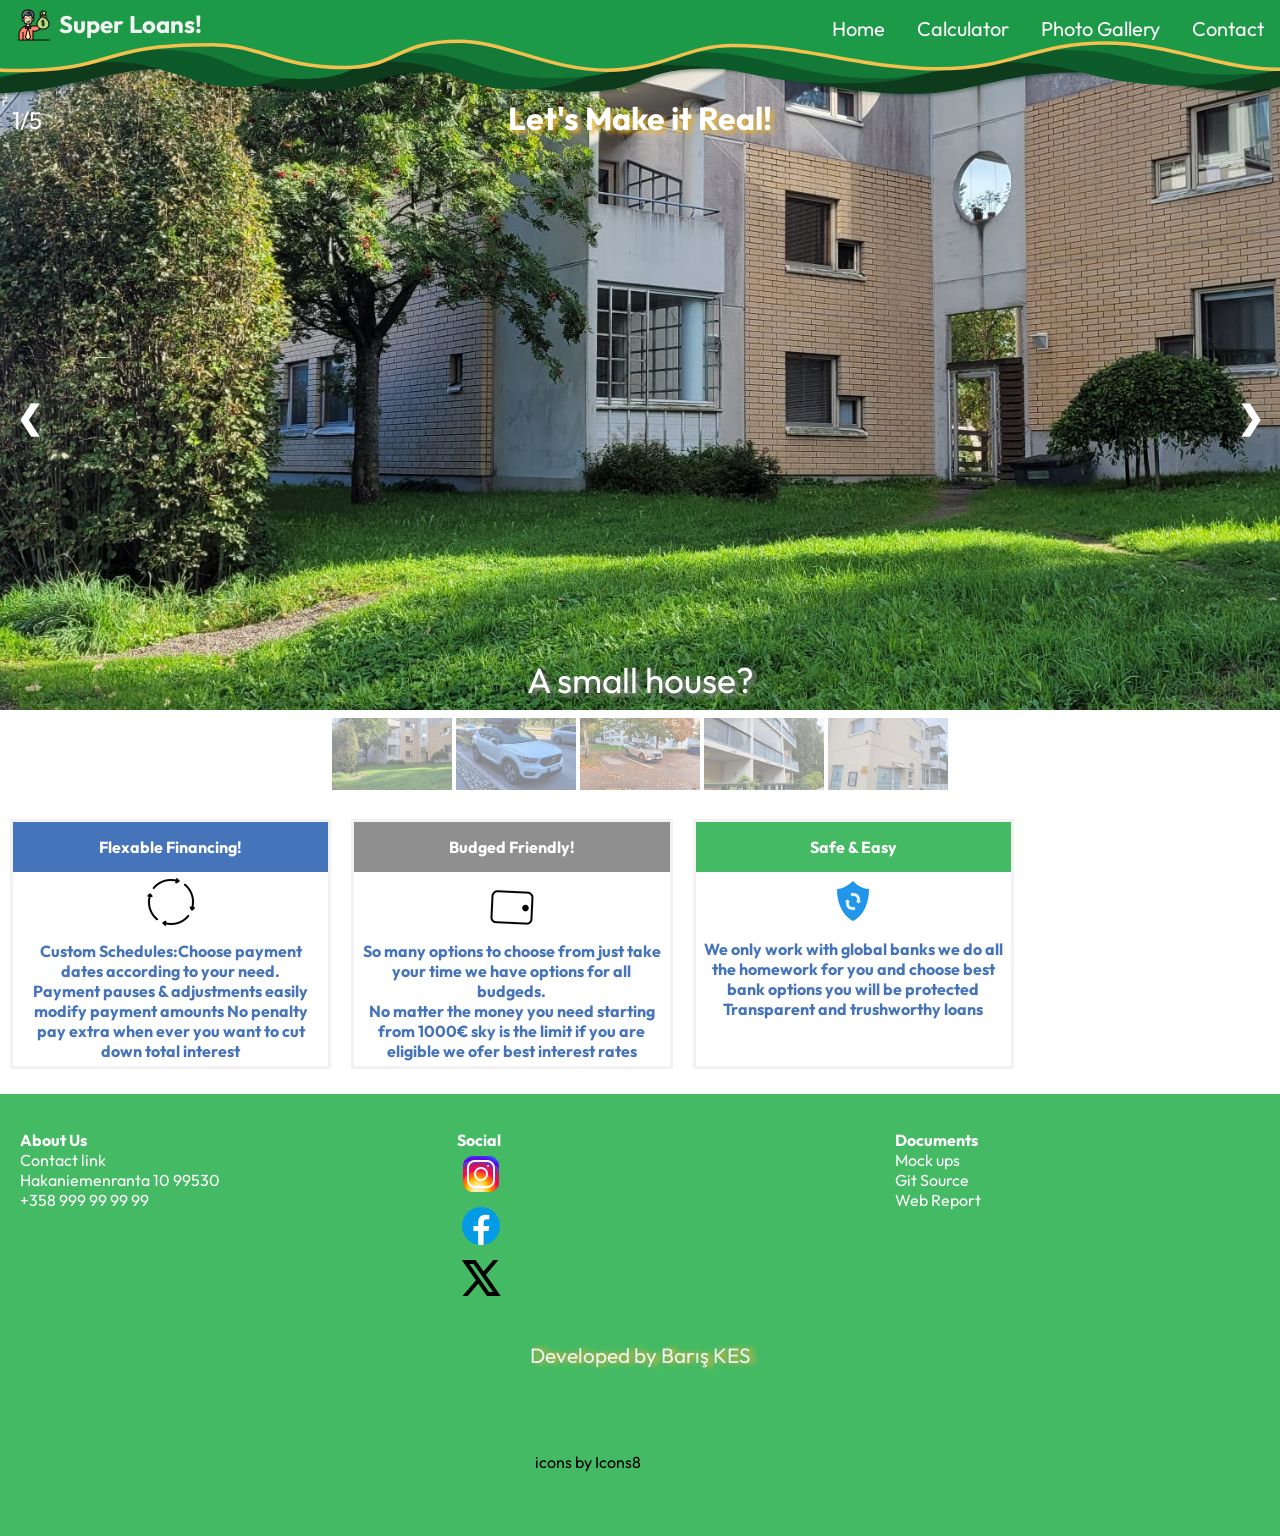
==== commit c449b6be: "report improvements and some validation error fixes." ====
--- a/index.html
+++ b/index.html
@@ -210,10 +210,7 @@
             </div>
             <div class="footer-heading">
                 <h2> Documents</h2>
-
-                <a target="_blank" href="./WebReports/LoanWebSiteMockUp.png"> Mock ups </a>
-
-                <a target="_blank" href="./WebReports/NewSuperLoanWebSiteDocumen.docx"> Web Dev Documents </a>
+                <a target="_blank" href="./WebReports/FinalMockups.png"> Mock ups </a>
                 <a target="_blank" href="https://github.com/bariskes11/NewLoadWebSite"> Git Source </a>
                 <a  href="./Report/">Web Report </a>
             </div>
--- a/main.css
+++ b/main.css
@@ -100,7 +100,6 @@
 }
 
 .sidebar li {
-  align-items: left;
   justify-content: left;
 }
 
@@ -133,7 +132,7 @@
   color: var(--palette4);
   cursor: pointer;
   font-family: "Outfit", sans-serif;
-  height: 50px important;
+  height: 50px;
   text-shadow: 5px 5px 5px var(--palette6);
 }
 
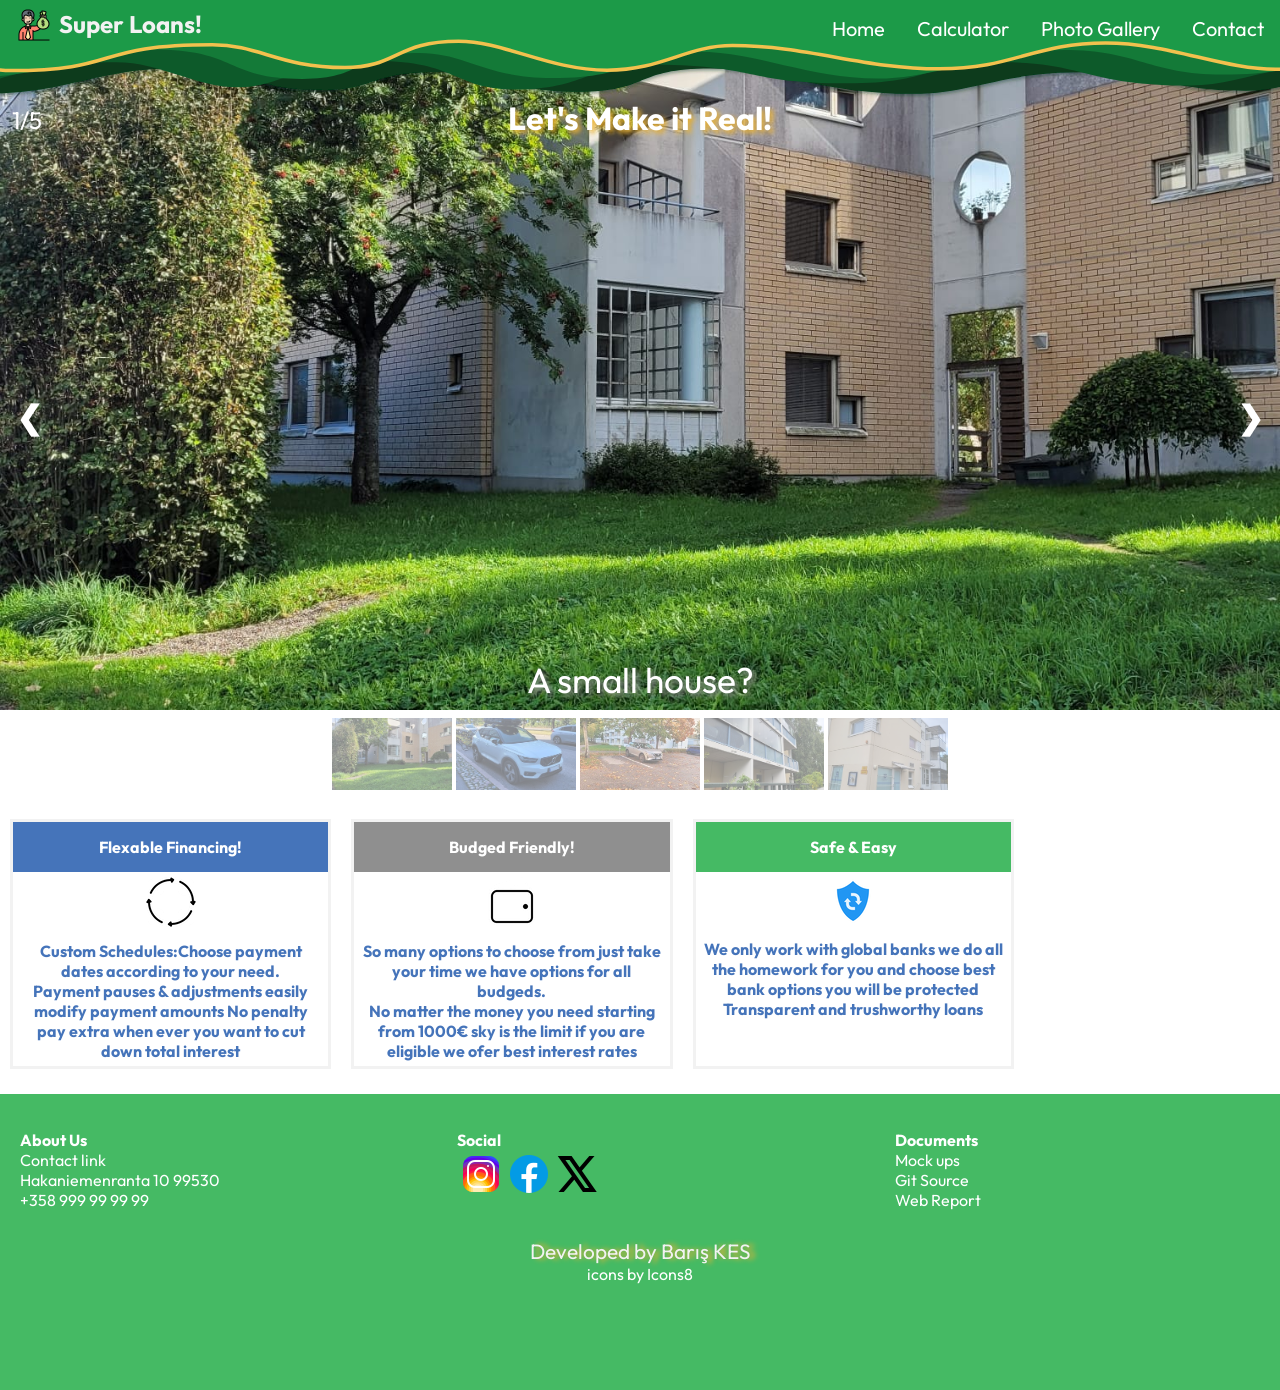
==== commit 5aead5f8: "some final grammar fixes at report and  social media link fixes." ====
--- a/index.html
+++ b/index.html
@@ -81,7 +81,7 @@
                 <img class="img-mobile" src="./image/loanAssets/mobile/haus2_mobile.jpeg" loading="lazy"
                     alt="Loan Image 4">
             </div>
-            
+
             <div class="slider-image">
                 <div class="image-text">5/5</div>
                 <img class="img-desktop" src="./image/loanAssets/haus3.jpeg" loading="lazy" alt="Loan Image 5">
@@ -89,7 +89,7 @@
                     alt="Loan Image 5">
                 <img class="img-mobile" src="./image/loanAssets/mobile/haus3_mobile.jpeg" loading="lazy"
                     alt="Loan Image 5">
-                
+
             </div>
         </div>
         <a class="previous" onclick="showSlideFromClick(-1)">&#10094;</a>
@@ -204,26 +204,30 @@
             </div>
             <div class="footer-heading">
                 <h2> Social</h2>
-                <a href="#"> <img src="image/icons8-instagram-48.png" alt=""> </a>
-                <a href="#"> <img src="image/icons8-facebook-48.png" alt=""> </a>
-                <a href="#"> <img src="image/icons8-x-48.png" alt=""> </a>
+                <div class="footer-heading-social">
+                    <a href="#" class="footer-social-img"> <img src="image/icons8-instagram-48.png" alt=""> </a>
+                    <a href="#" class="footer-social-img"> <img src="image/icons8-facebook-48.png" alt=""> </a>
+                    <a href="#" class="footer-social-img"> <img src="image/icons8-x-48.png" alt=""> </a>
+                </div>
+
             </div>
             <div class="footer-heading">
                 <h2> Documents</h2>
+
                 <a target="_blank" href="./WebReports/FinalMockups.png"> Mock ups </a>
+
                 <a target="_blank" href="https://github.com/bariskes11/NewLoadWebSite"> Git Source </a>
-                <a  href="./Report/">Web Report </a>
-            </div>
-        </div>
-
-        <div class="poweredby">
-            <a class="developer" target="_blank" href="https://bariskes.com">Developed by Barış KES </a>
-            <br>
-            <a target="_blank" href="https://icons8.com"> icons by Icons8</a>
-                 <svg width="100" height="100" xmlns="http://www.w3.org/2000/svg"   >
-                    <circle  id ="animated-circle" />
-                </svg>
-        </div>
+                <a href="./Report/">Web Report </a>
+            </div>
+            <div class="poweredby">
+                <a class="developer" target="_blank" href="https://bariskes.com">Developed by Barış KES </a>
+                <br>
+                <a target="_blank" href="https://icons8.com"> icons by Icons8</a>
+
+            </div>
+        </div>
+
+
     </footer>
     <script src="javascript/imageslider.js"></script>
     <script src="javascript/menuItems.js"></script>
--- a/main.css
+++ b/main.css
@@ -137,6 +137,7 @@
 }
 
 @keyframes bounceAnimation {
+
   0%,
   100% {
     transform: translateY(0);
@@ -393,6 +394,18 @@
   display: flex;
   flex-direction: column;
   padding: 4px;
+  height: 80px;
+}
+
+.footer-heading-social {
+  flex: 1 1 180px;
+  display: flex;
+  flex-direction: row;
+  
+}
+
+.footer-social-img {
+  height: 50px;
 }
 
 footer a {
@@ -421,6 +434,8 @@
 }
 
 footer .poweredby {
+  width: 100%;
+  margin-bottom: 10px;
   justify-content: center;
   text-align: center;
 }
@@ -518,33 +533,4 @@
     font-size: 2rem;
     padding: 58px 12px;
   }
-}
-
-@keyframes circleanimation {
-  0% {
-    fill: var(--palette1);
-  }
-   25% {
-    fill: var(--palette2);
-  }
-    50% {
-    fill: var(--palette3);
-  }
-  100%
-  {
-   fill: var(--palette5);
-  }
-}
-#animated-circle {
-  animation: circleanimation;
-  animation-duration: 2s;
-  animation-iteration-count: infinite;
-}
-.animated-circle {
-  cx: "60";
-  cy: "60";
-  r: "30";
-  stroke: "green";
-  stroke-width: "4";
-  fill: "yellow";
-}
+}
